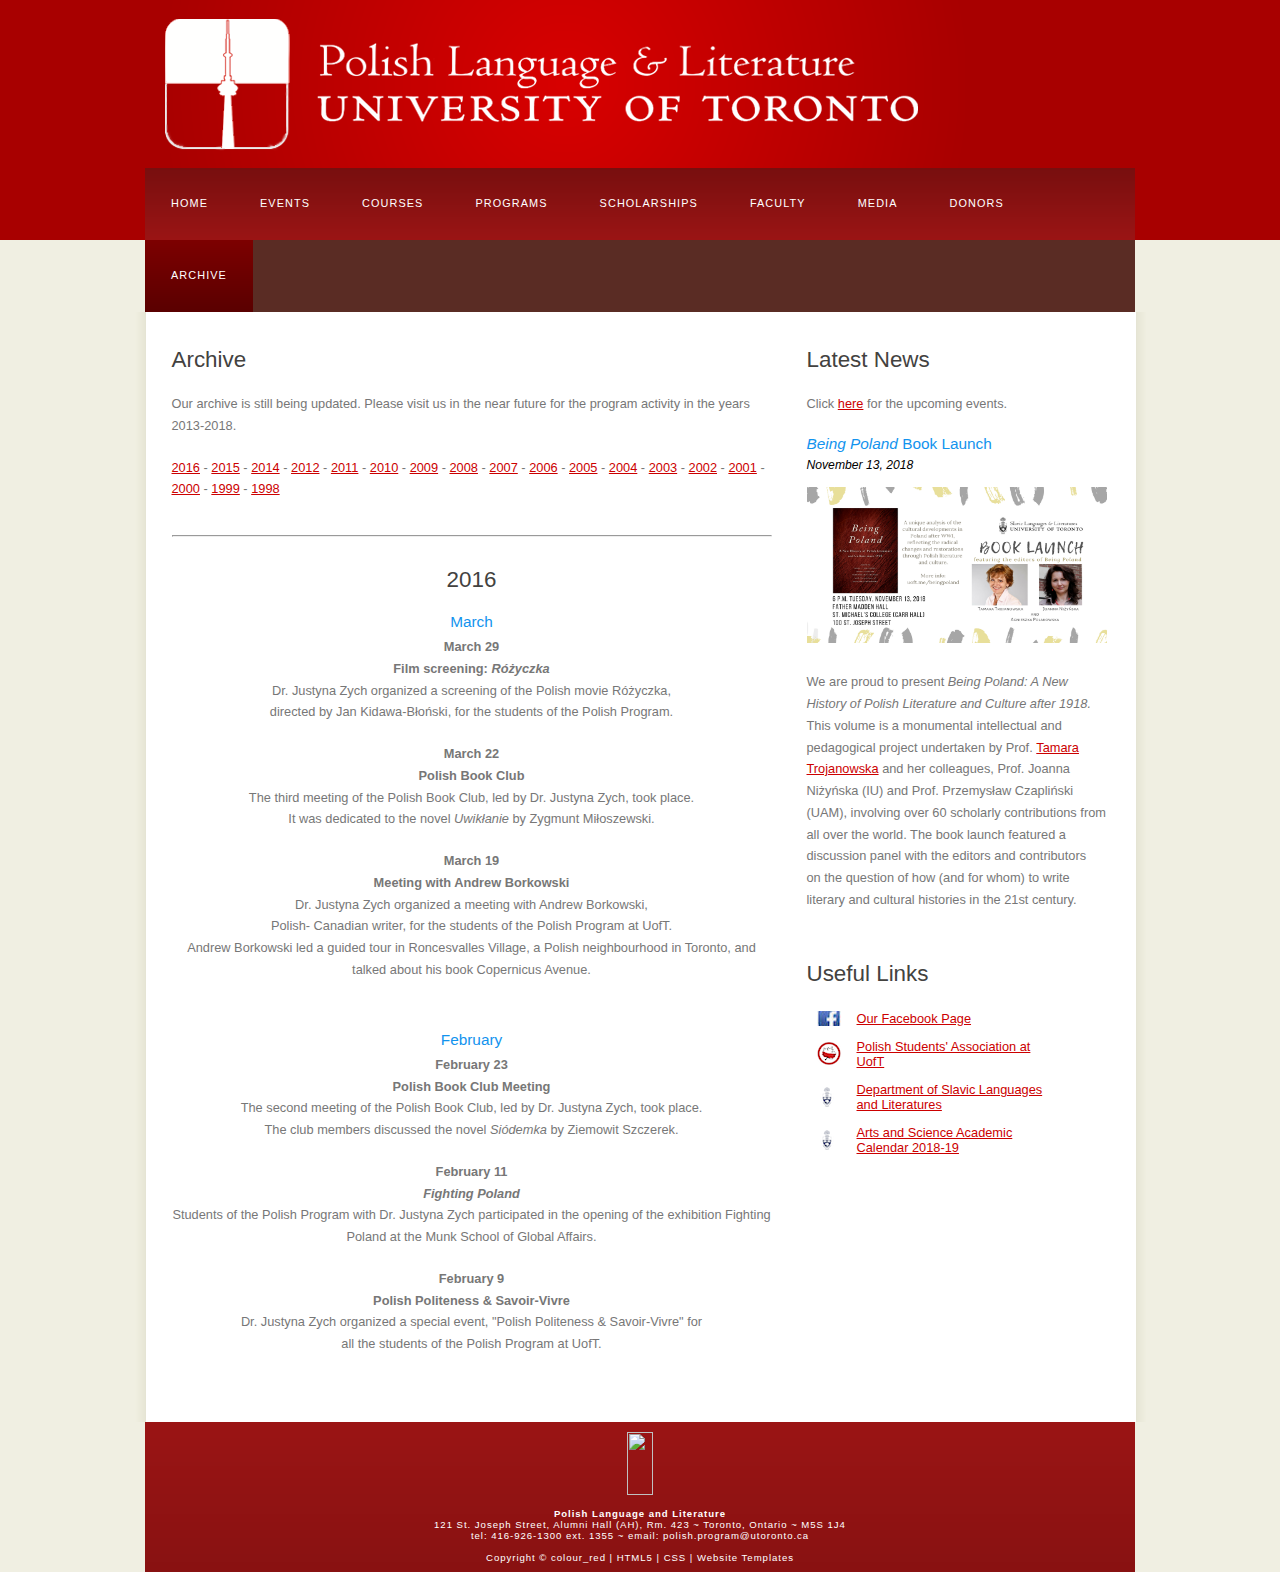
==== archive.html @ a6a7e1f4 "Initialize files from OneDrive" ====
<!DOCTYPE HTML>
<html>

<head>
  <title>Archive - Polish Language and Literature at the University of Toronto</title>
  <meta name="description" content="website description" />
  <meta name="keywords" content="website keywords, website keywords" />
  <meta http-equiv="content-type" content="text/html; charset=utf-8" />
  <link rel="stylesheet" type="text/css" href="style/style.css" title="style" />
  <link rel="shortcut icon" href="http://sites.utoronto.ca/slavic/images/logoPolonistykafavicon.ico" type="image/x-icon" />
</head>

<body>
  <div id="main">
    <div id="header">
      <div id="logo">
        
      </div>
      <div id="menubar">
        <ul id="menu">
          <!-- put class="selected" in the li tag for the selected page - to highlight which page you're on -->
          <li><a href="index.html">Home</a></li>
          <li><a href="events.html">Events</a></li>
          <li><a href="courses.html">Courses</a></li>
          <li><a href="programs.html">Programs</a></li>
          <li><a href="scholarships.html">Scholarships</a></li>
          <li><a href="faculty.html">Faculty</a></li>
          <li><a href="media.html">Media</a></li>
          <li><a href="donors.html">Donors</a></li>
          <li class="selected"><a href="archive.html">Archive</a></li>
        </ul>
      </div>
    </div>
    <div id="content_header"></div>
    <div id="site_content">
      
      
      
	<div class="sidebar">
        <!-- insert your sidebar items here -->
        <h3>Latest News</h3>
        <p>Click <a href="events.html">here</a> for the upcoming events. 
        <h4><em>Being Poland </em> Book Launch</h4>
        <h5>November 13, 2018</h5>
        <p><img src="Images/Archive/Fall 2018/BeingPolandPoster.png" width="300" height="156"><br /><br>
        We are proud to present <em>Being Poland: A New History of Polish Literature and Culture after 1918.</em> This volume is a monumental intellectual and pedagogical project undertaken by Prof. <a href="http://sites.utoronto.ca/slavic/people/faculty/Trojanowska.shtml" target="_blank" rel="noopener noreferrer" data-auth="NotApplicable" id="LPlnk813884">Tamara Trojanowska</a> and her colleagues, Prof. Joanna Niżyńska (IU) and Prof. Przemysław Czapliński (UAM), involving over 60 scholarly contributions from all over the world. The book launch featured a discussion panel with the editors and contributors  on the question of how (and for whom) to write literary and cultural histories in the 21st century. </p>
        <br>
        
        
        <h3>Useful Links</h3>
        <ul>
          <li><a href="https://www.facebook.com/groups/1523467424346411/" target="_blank" class="a">Our Facebook Page</a></li>
          <li><a href="http://psa.sa.utoronto.ca/" target="_blank" class="b">Polish Students' Association at UofT</a></li>
          <li><a href="http://sites.utoronto.ca/slavic/" target="_blank" class="c">Department of Slavic Languages and Literatures</a></li>
          <li><a href="https://fas.calendar.utoronto.ca/" target="_blank" class="d">Arts and Science Academic Calendar 2018-19</a></li>
        </ul>
        
  
      </div>
      
      
      
      
      <div id="content">
        <!-- insert the page content here -->
        <h1>Archive</h1>
        	<p>Our archive is still being updated. Please visit us in the near future for the program activity in the years 2013-2018. 
         	<p>
                <a href="#2016">2016</a> - <a href="#2015">2015</a> - <a href="#2011"></a><a href="#2014">2014</a> - <a href="#2011"></a><a href="#2011"></a><a href="#2011"></a><a href="#2012">2012</a> - 
                <a href="#2011">2011</a> - 
                <a href="#2010">2010</a> - 
                <a href="#2009">2009</a> - 
                <a href="#2008">2008</a> - 
                <a href="#2007">2007</a> - 
                <a href="#2006">2006</a> - 
                <a href="#2005">2005</a> - 
                <a href="#2004">2004</a> - 
                <a href="#2003">2003</a> - 
                <a href="#2002">2002</a> - 
                <a href="#2001">2001</a> - 
                <a href="#2000">2000</a> - 
                <a href="#1999">1999</a> - 
                <a href="#1998">1998</a>
            
            </p>
         	<br>
            <div style="overflow: auto;">
          <hr>
        </div>
            <br>
         
         <div style="overflow: auto; height: 850px;">
         
                       
         <a name="2016" id="2016"></a>
         <h3 align="center">2016</h3>
                    
         	<h4 align="center">March</h4>
         	<p align="center"><b>March 29<br>
  Film screening: <em>Różyczka</em></b><br>
  Dr. Justyna Zych organized a screening of the Polish movie Różyczka, <br>
  directed by Jan Kidawa-Błoński, for the students of the Polish Program. </p>
         	<p align="center"><b>March 22<br>
  Polish Book Club</b><br>
  The third meeting of the Polish Book Club, led by Dr. Justyna Zych, took place. <br>
  It was dedicated to the novel <em>Uwikłanie</em> by Zygmunt Miłoszewski.</p>
         	<p align="center"><b>March 19 <br>
  Meeting with Andrew Borkowski</b><br>
  Dr. Justyna Zych organized a meeting with Andrew Borkowski, <br>
  Polish- Canadian writer, for the students of the Polish Program at UofT. <br>
  Andrew Borkowski led a guided tour in Roncesvalles Village, a Polish neighbourhood in Toronto, and talked about his book Copernicus Avenue.</p>
         	<br>
            <br>
            <h4 align="center">February</h4>
         	<p align="center"><b>February 23<br>
  Polish Book Club Meeting</b><br>
  The second meeting of the Polish Book Club, led by Dr. Justyna Zych, took place.<br>
  The club members discussed the novel <em>Siódemka</em> by Ziemowit Szczerek.</p>
         	<p align="center"><b>February 11 <br>
                  <em>Fighting Poland </em></b><br>
  Students of the Polish Program with Dr. Justyna Zych participated in the opening of the exhibition Fighting Poland at the Munk School of Global Affairs.</p>
         	<p align="center"><b>February 9 <br>
  Polish Politeness &amp; Savoir-Vivre</b><br>
  Dr. Justyna Zych organized a special event, &quot;Polish Politeness &amp; Savoir-Vivre&quot; for<br>
  all the students of the Polish Program at UofT.</p>
         	<br>
            <br>
            <h4 align="center">January</h4>
            <p align="center"><b>January 26<br>
  Polish Book Club</b><br>
  The first meeting of the Polish Book Club, led by Dr. Justyna Zych, took place. The<br>
  participants shared their interpretations of the book <em>Włoskie</em> <em>szpilki</em> by Magdalena Tulli.                
           <p align="center"><b>January 19 <br>
  Polish Language Games</b><br>
  The Polish Program held the event: Polish Language Games, hosted by Dr. Justyna<br>
  Zych.
  <br>           
  <hr>
           <h3 align="center"> <a name="2015" id="2015"></a> <br>
           2015</h3>
           <h4 align="center">December</h4>
                <p align="center"><b>December 8<br>
  Wigilia <br>
                </b>The Polish Program held the event: Wigilia - Christmas Meeting for Students, led by Dr. Justyna Zych</p>
                <p align="center"><b>December 8 <br>
                    <em>Witkacy: Soul and Form</em><br>
</b>Prof. Tamara Trojanowska presented a 45- minute paper during a one-day<br>
colloquium, titled, “Witkacy: Soul and Form”, organized by the The Hejna Chair in Polish
Language and Literature at the University of Illinois at Chicago, upon the occasion of the 130th
anniversary of Stanisław Ignacy Witkiewicz’s birth.</p>
                <p align="center"><b>December 4 <br>
                </b>Prof<b>.</b> Edyta Bojanowska (Rutgers University) gave a talk entitled “Pineapples in<br>
Petersburg, Cabbage Soup on - the Equator: Imperialism, - Globalization, and Ivan Goncharov’s Travels in Asia.”</p>
                <br>
                <br>
                <h4 align="center">November</h4>
                <p align="center"><b>November 16</b> <br>
                    <b>Film Screening</b><br>
  The unique film<em> Powstanie Warszawskie</em> - (Warsaw Uprising), made entirely from<br>
  documentary materials of the original chronicles, was presented at the Slavic Department. The screening was followed by a Q&amp;A with the director Jan Komasa hosted by Dr. Justyna Zych.</p>
           <p align="center"><b>November 5 </b> <br>
                    <b>Polish Board Games</b><br>
  The Polish Program organized a special event of Polish board games for students<br>
  interested in Polish language and culture, hosted by Dr. Justyna Zych.</p>
           <br>
           <br>
           <h4 align="center">October</h4>
           <p align="center"><b>October 31 </b> <br>
                    <em><b>Chopin Without Piano</b></em><br>
  Prof. Tamara Trojanowska took part in the post-show panel discussion of Michał Zadara and 
  Barbara Wysocka’s performance, <em>Chopin Without Piano</em> (with Bassem Akiki conducting the 
  Chamber Orchestra of Philadelphia), in Philadelphia on October 31.           
           <p align="center"><b>October 24</b> <br>
             <b>International Festival of Authors</b><br>
Students of the Polish Program at UofT with Dr. Justyna Zych went to the International Festival of Authors in Harbourfront Centre to attend the interview with Witold Szabłowski, famous Polish journalist and writer who talked about his book <em>Zabójca z miasta moreli</em> (translated into English as <em>The Assassin from Apricot City</em>).           
           <br>
           <br>
           <h4 align="center">September
           </h4>
           <p align="center"><b>September 22<br>
  Polish Trivia Night </b><br>
  Dr. Justyna Zych organized a special event of Polish trivia for all the students<br>
  attending Polish language courses at UofT.</p>
                <br>
                <br>
                <h4 align="center">March</h4>
                <p align="center"><b>March 30</b><br>
  Dr. Justyna Zych gave a talk entitled &quot;Reception of Psychoanalysis in France and in Poland and the Influence of Freud's Theory on French and Polish Literary Criticism in the First Decades of the 20th Century&quot; at the Slavic Department.</p>
                <br>
                <br>
                <h4 align="center">February</h4>
                <p align="center"><b>February 24<br>
                      </b>The Polish Students Association in collaboration with the Polish Language and<br>
                      Literature Program at UofT organized a screening of the famous Polish comedy <em>Poszukiwany, poszukiwana</em>.</p>
                <p align="center"><b>February 12<br>
                    <em>Margarete</em> by Janek Turkowski</b><br>
Students of the Polish Program with Dr. Justyna Zych attended the play <em>Margarete </em> by Janek Turkowski at the Theatre Centre. It was presented by Polish Theatre Kana, which came to Toronto to participate in the Progress Festival.</p>
                <p align="center"><b>February 9</b><br>
Students of the Polish Program went with Dr. Justyna Zych to the Theatre Centre to participate in the opening of the exhibition dedicated to Witkacy’s work</p>
                <p align="center"><b>February 9</b><br>
                  Witkacy’s “Great
                  Nonsense” opened at the Theatre Centre. The opening of the exhibition was followed by Prof. Tamara Trojanowska’s lecture “Witkacy Performer”.</p>
                <br>
                <br>
                <h4 align="center">January</h4>
                <p align="center"><b>January 20 <br>
                      </b>The Polish Program organized a special event of Polish trivia for all the students attending Polish language courses at UofT.</p>
                <p align="center"><b>January 16<br>
                    <em>Villa Toronto</em></b><br>
Students of the Polish Program went with Dr. Justyna Zych to the Union Station to<br>
see the exhibition <em>Villa Toronto</em>, featuring works by Polish contemporary artists.</p>
                <p align="center"><b>January 9 <br>
                  </b> Students of the Polish Program went with Dr. Justyna Zych to the Munk School of<br>
  Global Affairs to participate in the opening of the exhibition From War to Victory, 1939-1989.<br>
           </p>
                <hr>
                <h3 align="center">                  <a name="2014" id="2014"></a><br>
                2014</h3>
                <h4 align="center">November</h4>
                <p align="center"><b>November 16<br>
  </b>Prof. Tamara Trojanowska hosted a panel of Polish-Canadian writers, including Andrew
  Borkowski, Jowita Bydlewska, Eva Stachniak and Ania Szado, at INSPIRE, the International Book Fair in Toronto.</p>
                <p align="center"><b>November 5 <br>
Ekran Film Festival</b><br>
Students of the Polish Program with Dr. Justyna Zych participated in the opening of the Ekran Polish Film Festival in the Revue Cinema in Roncesvalle</p>
                <br>
                <br>
                <h4 align="center">October</h4>
                <p align="center"><b>October 13<br>
  Polish Board Games </b> <br>
  Dr. Justyna Zych organized Polish board games night for all the students attending<br>
  Polish language courses at UofT</p>
                <p align="center"><b>October 6 <br> 
                  </b>
The Slavic Department presented a lecture by Professor Andrzej Nowak: &quot;Western 'Appeasement' and its Eastern European Victims: From World War One to World War Three.&quot;</p>
                <br>
                <br>
                <h4 align="center">September</h4>
                <p align="center"><b>September 23<br>
  Shakespeare in Polish Posters</b> <br>
  The Slavic Dept. presented a richly illustrated lecture by Dr. Zbigniew Latala<br>
  (Cracow University of Technology), entitled &quot;Shakespeare in Polish Posters.&quot;<br>
           </p>
                <hr>
                <h3 align="center"> <a name="2012" id="2012"></a><br>
                2012</h3>
                <h4 align="center">November</h4>

                    <p align="center"><b>November 20<br>AT THE CULTURAL CROSSROADS</b><br>
                      Award-winning novelist <b>Ewa Stachniak</b>,<br>
                      the author of <i>The Winter Palace</i><br>
                      <br>
                      in conversation with actress and visual artist from Los Angeles,<br>
                      <b>Beata Pozniak Daniels</b><br>
                      (the voice of the audio version of <i>The Winter Palace</i>)</p>
                    <p align="center">Charbonnel Lounge, Elmsley Hall<br>
                      81 St. Mary Street, Toronto</p>
                    <p align="center">Screen-play &amp; Directing: Miroslaw Polatynski<br>
                      Sound &amp; multimedia: Bogdan Paszkiewicz<br>
                      Interviewer: Louiza Szacon</p>
                      
                     <br> 
                      
            <h4 align="center">October</h4>
            
                    <p align="center"><b>October 24</b> <br>EKRAN Toronto Polish Film Festival<br>
                    &amp;The Consulate General of The Republic of Poland<br>
                    &amp;<br>
                      University of Toronto<br>
                      Department of Slavic Languages and Literatures<br>
                       <br>
                      Present:</p>

                    <p align="center">Prof. Marek Haltof<br><b>Polish Film and the Holocaust: Politics and Memory</b><br>
                      Lecture and Book Signing</p>
                    <p align="center">Wednesday, October 24th, 2012, 6-8 p.m.<br>
                      Elmsley Hall, Charbonnel Lounge, 81 St. Mary Str. , Toronto</p>
                    <p class="p">During World War II, Poland lost more than six million people, including three million Polish Jews who perished in the ghettos and extermination camps built by Nazi Germany on occupied Polish territories. This book is the first to address the representation of the Holocaust in Polish film, and does so through a detailed treatment of several films, which the author frames in relation to the political, ideological, and cultural contexts of the times in which they were created.</p>
                    <p class="p">Professor Marek Haltof joined the faculty of Northern Michigan University in 2001. Since completing his doctoral dissertation in 1995, he has published several books in English and Polish on the cultural histories of Central European and Australian film. His most recent book is Polish Film and the Holocaust: Politics and Memory (New York: Berghahn Books, 2012). Prof. Haltof specializes in Central European Cinema, Australian Cinema; Film and Propaganda; Authorship and Art Cinema (Krzysztof Kieslowski, Peter Weir, Roman Polanski).<br>
           </p>
                    <br><br>
            
            <h4 align="center">September</h4>
                    <p align="center"><b>September 18</b> <br>
                    <p align="center">The Department of Slavic Languages and Literatures/b><br>
                      at the University of Toronto<br>
                      Presents<br>
                    </p>
                    <p align="center"><b>"WRITING ON THE EDGE OF TWO CULTURES"</b><br>
                       <br>
                      September 18, 2-4pm<br>
                      Charbonnel Lounge, Elmsley Hall<br>
                      81 St. Mary Street<br>
                      <br>
                      Our guests:</p>
                    <p align="center"><b>ANDREW BORKOWSKI</b><br>
                    "An End to Silence: How a Lost Generation Can Recover Its Voice."</p>
                    <p class="p">Toronto-based writer, editor, journalist, musician. He has published articles in the Globe and Mail, the Canadian Forum, Quill &amp; Quire, TV Guide, and the Los Angeles Times, and contributed as an editor to titles published by John Wiley and Sons Canada, McGraw-Hill Ryerson, Pearson Canada and D&amp;M Publishers. His debut collection of short stories, <i>Copernicus Avenue</i> (2011) has won the 2012 Toronto Book Award.</p>
                    <p align="center"><b>ANTANAS SILEIKA</b><br>
                    "Nowhere Land"</p>
                    <p class="p">Novelist, critic, director of the Humber School for Writers in Toronto, author of numerous novels, including <i>Dinner at the End of the World</i> (1994), <i>Woman in Bronze</i> (a Globe Best Book of 2004), <i>Underground</i>  (named as one of the Globe and Mail’s 100 Best Books of 2011), and of a collection of linked short stories, <i>Buying On Time</i> (1997). The latter was nominated for the City of Toronto Book Award and the Stephen Leacock Award for Humor.</p>
                    <p align="center"><b>EVA STACHNIAK</b><br>
                    "Immigration and Identity: Becoming a Canadian Writer"</p>
                    <p class="p">Novelist, short stories writer, radio broadcaster, college English and Humanities lecturer. Her debut short story, "Marble Heroes" (1994) was followed by four novels: <i>Necessary Lies</i> (a winner of the Amazon.com/Books in Canada First Novel Award in 2000), <i>Garden of Venus</i> (translated into several languages), <i>Dysonans</i> (2009), and the bestselling <i>Winter Palace</i> (2012).</p>
                    <p align="center"><b>JOANNA TRZECIAK</b><br>
                    "Mystery That Grows: On Translating Tadeusz Rozewicz"</p>
                    <p class="p">Teaches in the Translation Studies and creative writing programs at Kent State University. She has translated Nabokov into Russian and Joseph Brodsky into English. Her book-length translations from the Polish include <i>Miracle Fair: Selected poems of Wisława Szymborska</i> (winner of THE 2001 Heldt Translation Prize) and <i>Sobbing Superpower: Selected Poems of Tadeusz Różewicz</i> (shortlisted for the 2012 Griffin Poetry Prize).  Her translations have appeared in The New Yorker, The New Republic, Atlantic Monthly, Harper's, Poetry, Paris Review, among others.</p>
                    
                    <br><br>
                    
                    
             <h4 align="center">March</h4>
                     <p align="center"><b>March 18</b><br>
                      The Polish Students&rsquo; Association at the University of Toronto celebrates its 60th birthday and presents:</p>
                      <p align="center"><b>Spring Soirée: A Concert for Polish Studies</b><br>a fundraising event for the Council for Support of Polish 	Studies at the University of Toronto<br><br>John Paul II Polish Cultural Centre<br>4300 Cawthra Road, Mississauga.
                      
                     <p align="center"><b>March 8</b><br>
                     <b>Starring Madame Modjeska. On Tour in Poland and America</b><br>
                     A public lecture by Professor Beth Holmgren<br>6pm, Carr Hall, Father Madden Hall<br>100 St. Joseph St.</p> <br>
                    
                     <p align="center"><b>March 3-4</b><br>
                      Polish Universities Fair at UofT (Hart House)</p><br>
                    
                    
                   <p align="center"><b>March 1</b> <br>
                      Film Screening #4: <b><br>Chłopaki nie płaczą (Boys Don't Cry)</b><br>Carr Hall 404, 7pm</p>
                      
              <br><br>
                      
                    
             <h4 align="center">February</h4>
                    <p align="center"><b>February 3-29</b><br>
                      Exhibition THE PHENOMENON OF SOLIDARITY<br> at<br>the Munk School of Global Affairs, UofT<br> 1 Devonshire Place, Toronto</p>
                      
                    <p align="center"><b>February 29</b><br>
                      Professor M. Tarnawsky's Cossack Film Series:<br> <em>Ogniem i mieczem</em> <em>(With Fire and Sword)</em><br>Brennan Hall, room 200 (Sam Sorbara Auditorium), 7pm</p>
                   
        
        			<br><hr><br>
        
        <a name="2011"></a>
        <h3 align="center">2011</h3>
             
              <h4 align="center">December</h4>
             		<p align="center"><b>December 6</b><br>Christmas Eve Party<br>Centre for International Experience Lobby, 6 p.m.</p>
               
               		<br><br>
               
              <h4 align="center">November</h4>
                    <p align="center"><b>November 29</b><br>
                    Andrzejki / St. Andrew's Eve Party<br>Slavic Department Lounge Room (Alumni Hall, 4th floor), 7 p.m.</p>
                      
                    <br><br> 
                      
                    <p align="center"><b>November 17</b><br>
                  	Film Screening #3:<br><b><i>Beats of Freedom</i></b><br>Carr Hall 403, 7 p.m.
                    </p>
                    
                    <br>
              
                    <p align="center"><b>November 3</b><br>Film Screening #2:<br><b><i>The Way Back</i></b><br>Carr Hall 403, 7 p.m.</p>
               
                    <br>
                    
              <h4 align="center">October</h4>
                    
                    <p align="center"><b>October 27</b><br>Film Screening #1:<br>
                    <b><i>Body</i></b><br>Carr Hall 403, 7 p.m.</p>  
                    
                    <br>
              
              <h4 align="center">September</h4>
                    <p align="center"><b>September 24<br>International Symposium<br>"CZESŁAW MIŁOSZ: MULTIPLE WORLDS, GAME OF FORMS"</b></p>
                    
                    <p align="center"><img src="Images/milosz_plakat.jpg"></p>
                    
                    <p><b>Program:</b></p>
                    <p class="p"> <b>9:00</b> Coffee <br>
                    <br>
                    <b>9:15</b> Opening remarks<br>
                    Tamara Trojanowska (University of Toronto), Stanisław Latek (Polish
                    Institute of Arts and Sciences, Canada)<br>
                    <br>
                    <b>9:30–10:15</b> <i>Miłosz, the Public Figure</i><br>
                    Ryszard Nycz (Jagiellonian University), "Czesław Miłosz:
                    Twentieth-century Poet in the Public Realm." <br>
                    <br>
                    <b>10:15–10:40</b> Coffee break and performance<br>
                    Artistic Conceptualization: Antje Budde (UC Drama and Centre for
                    Comparative Literature, UofT), Teresa Sorska-Rybarczyk (Eurodeco
                    Planning Consultants), Tamara Trojanowska (UC Drama and Slavic
                    Department)<br>
                    Director: Antje Budde<br>
                    Performers: Alex Baczynskyj, Alexandra Dąbrowski, Kevin Kashani, Polly
                    Phokeev<br>
                    Stage Manager: Una Ruud<br>
                    Technical Assistance: Doug Hamilton<br>
                    <br>
                    <b>10:40–12:40</b> <i>Miłosz, the Versatile Thinker</i><br>
                    Kris Van Heuckelom (Leuven Catholic University), "Czesław Miłosz:
                    Between Pastiche and Confession."<br>
                    Marek Zaleski (Institute of Literary Research, "Polish Institute of
                    Arts and Sciences), "Miłosz: See Under Love."<br>
                    Włodzimierz Krysiński (University of Montreal), "Czesław Miłosz and the
                    So-called Lyrical 'I' in Modern Poetry."<br>
                    <br>
                    <b>12:40–2:00</b> Lunch break<br>
                    <br>
                    <b>2:00–4:00</b> <i>Miłosz in Contexts</i><br>
                    Bożena Karwowska (University of British Columbia), "Reading Miłosz in
                    Exile."<br>
                    Małgorzata Smorąg-Goldberg (University of Paris IV-Sorbonne),
                    "In the Mirror of Zygmunt Hertz, or the Epistolary Alliance of Two
                    Dissidences. Czesław Miłosz and the 'Stance' of <i>Kultura</i>."<br>
                    Marie Bouvard (University of Bordeaux 3), "'And Greece/Who Remembers Here.'
                    America in the Poetry of Czesław Miłosz (1945-1950)".<br>
                    <br>
                    <b>4:00-6:00</b> Dinner break<br>
                    <br>
                    <b>6:00</b> Poetry Evening with Piotr Sommer<br>
                    </p>
                    <p align="center"><b>Organizers</b><br>
                    Department of Slavic Languages and Literatures at the University of
                    Toronto<br>
                    Polish Institute of Arts and Sciences, Canada<br>
                    Polish Academy of Arts and Sciences, Poland</p>
                    
                    <br><br>
                 
      
                 
            		<p align="center"><b>September 26<br>"Where American Poetry Ended Up and How Polish Poetry Started Again"</b><br>
                     A Public Lecture by Piotr Sommer, Polish Poet</p>
                    <p align="center"><img src="Images/PiotrSommerLecture.png" width="580" height="450"></p>
                    
                    <br>
                    
      			
            		<p align="center"><b>September 26<br>             
                     The Philosophy of the Human Person and Human Rights<br>in the Thought of Karol Wojtyła/ John Paul II</b></p>
                    
                    <p align="center">A public lecture by<br><b>Alfred Marek Wierzbicki</b><br>
                    Director of the John Paul II Institute at the Catholic University of Lublin, Poland</p>
                    <p align="center">
                    September 29, 2011 at 4 p.m., reception to follow<br>
                    Charbonnel Lounge<br>
                    81. St. Mary's Street
                    </p>
                   
                    <br><br>
                    
                    
       		<h4 align="center">March</h4>
                    <p align="center">Fundacja im. Adama Mickiewicza w Kanadzie<br>
                    (he Adam Mickiewicz Foundation in Canada)<br>
                    and<br>
                    Polish Language and Literature Program<br>
                    at the University of Toronto<br>
                    <br>
                    are sponsoring a lecture<br>
                    <br>
                    <b>Mieczysław B. Biskupski<br>
                    <i>Hollywood’s Portrayal of Poland</i></b></p>
                    <p align="center">Thursday, March 24, 2011, at 7 p.m.<br>
                    University of St. Michael’s College<br>
                    121 St. Joseph Street, Toronto<br>
                    Alumni Hall, Room 400</p>
                    <p align="justify"> Prof. Biskupski is holder of the Chair in Polish
                    and Polish American Studies at Central Connecticut State University and
                    author of the recently published book <i>Hollywood’s War with Poland,
                    1939–1945</i> </p>
                    
     				<br><hr><br>            
                    
     <a name="2010"></a>
     <h3 align="center">2010</h3>
              
              <h4 align="center">November</h4>
                    
                    <p align="center"><b>November 23<br>
                    An evening with Olga Tokarczuk</b></p>
                    
                    <p class="p">Olga Tokarczuk is one of the most popular and highly esteemed (by both
                    critics and the reading public) writers in contemporary Poland, a
                    winner of prestigious literary awards, including Polish Publishers’
                    Association and Koscielski Awards, and the 2008 ‘Nike’ for her novel
                    ‘Runners’.</p>
                    <p align="center"
                    Monday, November 23, 6 p.m. <br>
                    Charbonelle Lounge, 81 St. Mary St.
                    </p>
                    
                    <br>
                    
                    <p align="center"><b>November 22<br>Spotkanie z profesor Marią Kornatowską</b> (<i>Polska
                    Szkoła Filmowa</i>)<br>
                    Dyskusja o współczesnym polskim kinie.<br>
                    <br>
                    Monday, November 22, 6 p.m.<br>
                    Charbonelle Lounge, 81 St. Mary St.</p><br>
                    
               <h4 align="center">April</h4>
                    <p align="center">Polish Language and Literature Program's Open House
                    for the Polish High Schools</p>
                    
           			<br><hr><br>
                    
		<a name="2009"></a>
		<h3 align="center">2009</h3>
                    
               
              	<h4 align="center">November</h4>
                
                    <p align="center"><b>November<br>Czego nowoczesny poeta szuka w teatrze?
                    Bialoszewski i Herbert."</b><br>
                    Wykład Prof. Jacka Kopcińskiego<br>
                    (IBL PAN, Uniwersytet im. Kardynała Stefana Wyszyńskiego w Warszawie)</p>
                    <br>

                    <p align="center"><b>November 19-21</b>International Conference<br>
                    "After the wall was Over: Performing the New Europe"</b></p>

					<p class="p">Organized by Profs. Pia Kleber and Tamara Trojanowska and hosted by
                    University College Drama Program, the conference gathered international
                    scholars and artists from Canada, Germany, Italy, Poland, Scotland,
                    Sweden, and the United States. It celebrated the 20th anniversary of
                    the end of communist rule in Eastern Europe and critically assessed the
                    consequences of this monumental change through discussions about
                    theatre and performing arts. The conference was accompanied by an
                    exhibition, <i>The Decade of Solidarity</i>, organized by the
                    Consulate General of the Republic of Poland, and featured a photo
                    exhibit in the Consulate General of the Republic of Germany. The
                    organizers also presented a new documentary, <i>Up Against the Wall</i>,
                    by Eileen Thalenberg and hosted the director at the screening.</p> 

   
    				<br><hr><br>   
   
    	<a name="2008"></a>
        <h3 align="center" class="data">2008</h3>
    
         	<h4 align="center">October</h4>
                    <p align="center"><b>BATTLE FOR WARSAW</b><br>by<br><b>Wanda Koscia</b></p>
                    <p class="p">The Department of Slavic Languages and Literatures with the support of the Adam Mickiewicz Foundation invites you
                     to the screening of the BBC documentary <b>Battle for Warsaw</b> by Wanda Koscia.</p>
                    <p align="center">Monday, October 20, 6:30 pm<br>Emmanuel College (75 Queen's Park Crescent), room 00<br></p>
        
                    <br><hr><br>
    
    
    	<a name="2007"></a>
   		<h3 align="center">2007</h3>
		 
	         <h4 align="center">November</h4>
                    <p align="center"><b>November 1<br>THE WRITINGS OF JOSEPH CONRAD - THREE PERSPECTIVES</b></p>
    
                    <p><b>Program:</b></p>
                        
                    <p class="p">
                        
                        <b>9:30 - 10:20</b><br>
                        Martin Bock (University of Minnesota Duluth)<br>
                        "Toward a Nosology of Conrad's Fiction."
                        <br><br>
                        <b>10:20-10:35</b><br> coffee break
                        <br><br>
                        <b>10:35-11:25</b><br>
                        Wieslaw Krajka (University of Maria Sklodowska-Curie in Lublin, Poland)<br>
                        "Conrad's Polishness."
                        <br><br>
                        <b>11:25-12:15</b><br>
                        George Gasyna (University of Illinois at Urbana-Champaign)<br>
                        "Proxies of Nation: The Politics of Modernism in Joseph Conrad's
                        'Nostromo'."
           </p>
                        
                        <br>
                        
                        <p align="center">
                        <b>Sponsored by</b><br>Department of Slavic Languages and Literatures<br>Centre for Comparative Literature<br>
                        Centre for European, Russian and Eurasian Studies<br><br><b>Co-sponsored by</b><br>
                        Consulate General of the Republic of Poland in Toronto</p>
     
     
     				<br><hr><br>
                     
    	<a name="2006"></a>
        <h3 align="center" class="data">2006</h3>
              
              <h4 align="center">March</h4>
                     
                     <p align="center"><b>March 1</b><br>
                     Professor Marek Jan Chodakiewicz (The Institute of World Politics)<br><b>"Between Nazis and Soviets: 
                     A micro-study of war and revolution, 1939-1947.</b></p>
                     <p align="center">Co-sponsored by the Władysław and Nelli Turzański Foundation.</p>
                     
              <h4 align="center">February</h4>
                     <p align="center"><b>February 2-5<br>International Conference<br>
                      IN SEARCH OF (CREATIVE) DIVERSITY: <br>NEW PERSPECTIVES IN POLISH LITERARY AND CULTURAL STUDIES ABROAD</b></p>
                     <p align="center">St. Michael's College<br>
                    	Carr Hall Building<br>
                    	Father Madden Hall<br>
                    	100 St. Joseph St.<br>
                    </p>
                    
                    <p align="center">THURSDAY, FEBRUARY 2, 2006</p>
                    <p>
                    <b>MORNING SESSIONS:</b></p>
                    
                    <p class="p">
                    <b>8:30 - 9:00</b> OPENING REMARKS<br>
                    
                    Pekka Sinervo, Dean, Faculty of Arts and Science<br>
                    Christina Kramer, Chair of the Department of Slavic Languages and Literatures<br>
                    Tamara Trojanowska, Polish Language and Literature Program<br>
                    </p>
                    
                    <p class="p">
                    <b>9:00 - 9:30</b> INTRODUCTION TO THURSDAY'S PANELS<br>
                    Halina Stephan - Chair<br>
                    Michał Paweł Markowski (Jagiellonian University): “The Crisis in Polish Studies.”</p>
                    
                    <p class="p">
                    <b>9:30 - 11:30</b> PANEL I: Dead or Alive? - The Future of Polish Studies Abroad<br>
                    Grzegorz Jankowicz (Jagiellonian University): “Polish Studies: Between Scholarship and Worship.”<br>
                    Tamara Trojanowska (University of Toronto): “Where Do We Go From Here?”
                    </p>
                    
                    
                    <p class="p"><b>11:30 - 11:45</b> COFFEE BREAK</p>
                    
                    <p class="p">
                    <b>11:45 - 13:00:</b> PANEL II: Apples or Oranges? Polish Studies and Comparative Contexts<br>
                    Bill Johnston - Chair
                    <br>
                    Tomasz Bilczewski (Jagiellonian University; Indiana University): “The Scandals of Comparisons and the Fall of the 							Iron Curtain.”<br>
                    Justyna Beinek (Indiana University): “Comparative Polish-Russian Projects: What, Why, How?”<br>
                    Krystyna Illakowicz (New York University): “Against the Grain: Introducing Polish Topics to American Students.”
                    </p>
                    
                    <p class="p">
                    <b>13:00 - 14:30</b> LUNCH </p>

                    <p>
                    <b>AFTERNOON SESSIONS:</b></p>
                    
                    <p class="p">
                    <b>14:30 - 16:15</b> PANEL III: Polish-American Crossroads<br>
                    Michał Paweł Markowski - Chair
                    <br>
                    Andrzej Karcz (University of Kansas): “Polish Literary Theory Abroad.”<br>
                    Halina Stephan (Ohio State University): “Polish Writers and the US National Security in the Early Fifties.”<br>
                    Mira Rosenthal (Indiana University): “The New York School and Contemporary Polish Poetry.”<br>
                    Hanna Gosk (University of Warsaw): “Hidden in Translation: Representation of America in Polish Prose from the Late 1980s and Early 1990s."</p>
                    <br>
                    <p align="center">FRIDAY, FEBRUARY 3, 2006</p>
                    
                    <p>
                    <b>MORNING SESSIONS:</b></p>
                    
                    <p class="p">
                    <b>8:30 - 9:00:</b> INTRODUCTION TO FRIDAY'S PANELS:<br>
                    Tamara Trojanowska - Chair
                    <br>
                    Władysław Miodunka (Jagiellonian University): "European Standards in the Certification of the Polish Language and Their Impact on Teaching Polish as a Second Language.”<br></p>
                    
                    <p class="p">
                    PANEL IV: Texts in Contexts<br><br>
                    <b>9:00 - 10:15:</b> PART I<br>
                    Catherine O'Neil (University of Denver): “Layered Rome and Unchartered Petersburg: The Imperial City in Romantic Thought.”<br>
                    Marci Shore (Indiana University): “'Nagość wprawiona w trzepot i kołys': The Polish Avant-Garde and East European Modernity.”<br>
                    Lynn Lubamersky (Boise State University): “The Life of Regina Salomea Pilsztynowa: A Feminist Analysis.”<br>
                    </p>
                    
                    <p class="p">
                    <b>10:15 - 10:30:</b> COFFEE BREAK
                    </p>
                    <p class="p">
                    <b>10:30 - 11:45:</b> PART II<br><br>
                    Grzegorz Jankowicz - Chair
                    Benjamin Paloff (Harvard University): “Denatured Spirits: Shame and Being in Gombrowicz's Ferdydurke and Richard Weiner's Hra doopravdy.”<br>
                    George Gasyna (University of Toronto): “The Nation as Pathology: Representations of Community in Joyce, Nabokov and Gombrowicz.”<br>
                    Joanna Niżyńska (Harvard University) and Kristin Kopp (University of Missouri): “Wounds of Gdańsk, Wounds of Danzig: Comparative Approaches to Traumatic Representations.”<br></p>
                    
                    <p class="p">
                    <b>11:45 - 13:00: </b>> LUNCH</p>
                    
                    <p>
                    <b>AFTERNOON SESSIONS:</b></p>
                    
                    <p class="p">
                    <b>13:00 - 14:45:</b> PANEL V: Entering Polish Culture: Language Methodology and Internet Resources.<br>
                    Artur Płaczkiewicz - Chair
                    <br>
                    Agnieszka Karolczuk (Catholic University in Lublin): “Literature as an Instrument and as a Phenomenon in Language Teaching.”<br>
                    Dorota Holowiak (London University): “Mind the Gap! Culture Shock in the Foreign Classroom.”<br>
                    Anna Seretny (Jagiellonian University): “Between Perception and Reception: Literature in the Glottodidactic Perspective.”</p>
                    
                    <p class="p">
                    <b>14:45 - 15:00:</b> COFFEE BREAK
                    </p>
                    
                    <p class="p">
                    <b>15:00 - 16:15:</b> PANEL VI: Lost in Translation?<br>
                    Agnieszka Polakowska – Chair
                    <br>Magdalena Miecznicka (IBL, Warszawa): “Poetics in Translation: Gombrowicz's Ferdydurke in Spanish, French, and English.”<br>
                    Urszula Paleczek (University of British Columbia): "Play with Gendered Language: The Perils of Intercultural Mistranslation.”<br>
                    Michael Mikoś (University of Wisconsin-Milwaukee): “From a Canon to an Anthology: Polish Literature from 1945 to 2000.”</p>
                    
                    <p class="p">
                    <b>16:15 - 16:30:</b> COFFEE BREAK</p>
                    
                    <p class="p">
                    <b>16:30 - 18:00:</b> ROUNDTABLE I: Issues in Translation.<br>
                    Justyna Beinek - Chair<br><br>
                    Bill Johnston (Indiana University)<br>
                    Michael Mikoś (University of Wisconsin-Milwaukee)<br>
                    Mira Rosenthal (Indiana University)</p>
                    
                    <p align="center">SATURDAY, FEBRUARY 4, 2006</p>
                    
                    <p>
                    <b>MORNING SESSIONS:</b></p>
                    
                    <p class="p">
                    <b>8:00 - 9:45:</b> PANEL VII: Challenging the Canon.<br>
                    Halina Stephan - Chair<br>
                    Jerzy Jarzębski (Jagiellonian University): “Conflicts Over the Canon.”<br>
                    Ryszard Zajączkowski (Catholic University in Lublin): “The Famous Stranger: Hidden Meaning and Contexts of Roman Brandstaetter's Writings.”<br>
                    Przemysław Czapliński (A. Mickiewicz University in Poznań): "From Commonality to Diversity: the Experience of Solidarity in Polish Prose 1989-2005."<br>
                    Bill Martin (University of Chicago): “Polish Film Comedy as Vernacular Canon."</p>
                    
                    <p class="p">
                    <b>9:45 - 10:00:</b> COFFEE BREAK</p>
                    
                    <p class="p">
                    <b>10:00 - 11:45:</b> PANEL VIII: Texts and Theories.<br>
                    Olga Ponichtera - Chair<br>
                    
                    Ewa Wampuszyc (University of Florida): “The Economy of Omission: Money and Text in 19th Century Poland.”<br>
                    Bożena Shallcross (University of Chicago): “A Poet's Demise as a Holocaust Text.”<br>
                    Dariusz Skórczewski (Catholic University in Lublin): “Modern Polish Literature through a Postcolonial Lens: The Case of Pawel Huelle's Recent Novel.”<br>
                    Artur Płaczkiewicz (University of Toronto): “Consequences of Life-Writing Philosophy: The Case of Miron Bialoszewski.”</p>
                    
                    <p class="p">
                    <b>11:45 - 13:00:</b> LUNCH<br></p>
                    
                    <p>
                    <b>AFTERNOON SESSIONS:</b></p>
                    
                    <p class="p">
                    <b>13:00 - 14:45:</b> PANEL IX: Encasing the Personal.<br>
                    Bill Johnston - Chair<br>
                    Katarzyna Kaczor-Scheitler (Lódz University): “The Language of Faith and Despair: The Religious Contexts in Druga przestrzeń by Czesław Miłosz.”<br>
                    Olga Ponichtera (University of Toronto): “Writer Emeritus Remembers: Z Auszwicu do Belsen by Marian Pankowski.”<br>
                    Bożena Karwowska (University of British Columbia): “The Body in the Concentration Camp: The Experience of Stanisław Grzesiuk.”<br>
                    Artur Grabowski (Jagiellonian University; University of Illinois): "Polishness as an Existential Situation: The Case of Mrożek."</p>
                    
                    <p class="p">
                    <b>14:45 - 15:00:</b> COFFEE BREAK</p>
                    
                    <p class="p">
                    <b>15:00 - 17:00</b> PANEL X: Tasting the Visual.<br>
                    Michał Paweł Markowski - Chair<br>
                    Kris van Heuckelom (Catholic University of Leuven; University of Chicago): “Iconoclasm and Idolatry: Modes of Visualization in Polish Modernism.”<br>
                    Agnieszka Polakowska (University of Toronto): “Food for Thought, or Why Reading Bruno Schulz is Bad for Your Diet.”<br>
                    Christopher Caes (University of Florida): “Dreaming Beasts: Horror, History, and Emigration in the Cinema of Walerian Borowczyk, Roman Polanski, and Andrzej Żuławski.”<br>
                    Milija Gluhovic (University of Toronto; University of Warwick), "Insides, Outsides: Trauma, Affect, Art."</p>
                    
                    <p align="center">SUNDAY, FEBRUARY 5, 2006</p>
                    
                    <p class="p">
                    <b>9:00 - 9:30</b> INTRODUCTION TO ROUNDTABLE II: Synergies: Now and Tomorrow.<br>
                    Andrzej Rabczenko (Polish Embassy in Washington): “What Is Polish Culture?”</p>
                    
                    <p class="p">
                    <b>9:30 - 10:30</b> ROUNDTABLE PART I: Synergies: Now and Tomorrow.</p>
                    
                    <p class="p">
                    <b>10:30 - 10:45</b> COFFEE BREAK</p>
                    
                    <p class="p">
                    <b>10:45 - 12:00</b> PART II: Synergies: Now and Tomorrow.<br>
                    Representative from Polish Embassy in Ottawa; Consul Andrzej Krężel, Polish Consulate in Toronto; Andrzej Dakowski, 
                    Representative from the Fulbright Program in Warsaw; Justyna Beinek (Indiana University), Bill Johnston (Indiana University), 
                    Władysław Miodunka (Jagiellonian University), Michał Paweł Markowski (Jagiellonian University), Halina Stephan (Ohio State University), 
                    Tamara Trojanowska (University of Toronto).</p>
                    
                    <p class="p">
                    <b>12:00 - 12:15</b> CLOSING REMARKS:<br>
                    Tamara Trojanowska (University of Toronto)</p>
                    
                    <p align="center"><b>Sponsored by</b></p>
                    <p class="p">Artus Polish Bookstore, Toronto; Daria Beer, www.daria.ca, Toronto; Centre for European, Russian, and Eurasian
                    Studies at the University of Toronto; Center for Slavic and East European Studies at Ohio State University; Council of Canadian Polish
                     Congress for the Support of Polish Studies at the University of Toronto; Department of Slavic Languages and Literatures at the
                      University of Toronto; Faculty of Arts and Science at the University of Toronto; Katedra Międzynarodowych Studiów Polonistycznych,
                      Uniwersytet Jagielloński; Jerzy Kołacz, Toronto; Master Printing, Toronto; The Mickiewicz Foundation, Toronto; Office of International
                      Programs, Indiana University; Pegaz For You, Mississauga; Polish Institute of Arts and Sciences in Canada; Polish Studies Center,
                      Indiana University; punkt.ca, Toronto; Queen Syrena Travel Inc., Mississauga; Reymont Foundation, Toronto; Russian and East European
                      Institute, Indiana University; School of Graduate Studies at the University of Toronto; Wydział Polonistyki Uniwersytetu
                      Jagiellońskiego.</p>
        
        			<br><hr><br>
        
        <a name="2005"></a>
        <h3 align="center" class="data">2005</h3>
                  <h4 align="center">April</h4>
        			<p align="center">The second annual symposium:<br>
            		<b>THE ROUGH AND THE POLISHED, PART II: A SYMPOSIUM ON POLISH CULTURE AND SOCIETY</b><br>
            		organized by the faculty, visiting scholars, and graduate students of the Polish Language and Literature 		Program.<br>
		   <p align="center">All Events take place at St. Michael’s College<br>
            			Carr Hall, 100 St. Joseph Street, room 103<br>
			            APRIL 15-18, 2005</p>
       
       				<br><hr><br>
       
      	<a name="2004"></a>
        <h3 align="center">2004</h3>
			
            
       		<h4 align="center">October</h4>
            		<p align="center">Joanna Wiszniewicz<br>
                    <b>"Writing as an Encounter: the Benefits of Interviewing"</b><br>
                     Promotion of her book, <b><i>And Yet I Still Have Dreams. A Story of a Certain Loneliness</i></b>,
                     recently translated into English by Regina Grol and published by Northwestern University Press.</p><br>
                     
           	<h4 align="center">September</h4>
            		<p align="center">Adam Czerniawski<br>
                    <b>"The Art of Translation. Promotion of the newly published translations of C.K. Norwid’s poetry."</b></p><br>
                    
                    
            <h4 align="center">April</h4>
             
                    <p align="center"><b>April 14<br>THE ROUGH AND THE POLISHED:<br> A Symposium on Polish Culture and Society</b></p>
                    <p align="center">All sessions take place at 107 Alumni Hall, 121 St. Joseph Street.</p>
                    
                    <p class="p">
                    <b>10:00-11:20</b> 
                    POETRY: From “Trampled Angels” to “Vertical Ducks”<br>
                    Agnieszka Polakowska, “Between Individual Salvation and Collective Responsibility: 
                    Searching for the Vanished Angel in the Poetry of Krzysztof Kamil Baczyński.”<br>
                    Artur Płaczkiewicz, “Miron Białoszewski: Truth, Participation, and Vertical Ducks.”<br>
                    Olga Ponichtera, “The “I” in a Tight Line: The Grey Zone of Tadeusz Rózewicz’s Authorial Voice.”</p>
                    
                    <p class="p">
                    <b>11:30-12:50</b>
                    PERFORMANCE: Performing the Body, Silence, and Memory<br>
                    
                    Justyna Beinek, “On Machines, Meat, and Misogyny: The Female Body in the Avant-Garde Poetry of the 1920s.”<br>
                    Tamara Trojanowska, “Performing Otherness and Silence: Witold Gombrowicz’s Ivona, Princess of Burgundia.”<br>
                    Milija Gluhovic, “Tadeusz Kantor and Memory”</p>
                    
                    <p class="p">
                    <b>12:50-1:40</b> Lunch break</p>
                    
                    <p class="p">
                    <b>1:40-3:00</b>
                    FILM: Cult Films, Cult Filmmakers<br>
                    Fabian Grieco, “Marek Piwowski’s The Cruise: Rational Ideology Beyond Reason.”<br>
                    Thomas Jankowski, “Ad memoriam: The Supremacy of Krzysztof Kieślowski’s Methodology in Post-1989 Polish Cinema.”<br>
                    Patrick Sullivan, “What Makes Kieślowski’s Three Colors Polish?”</p>
                    
                    <p class="p">
                    <b>3:10-4:30</b>
                    HISTORY: Nation, Community, Language<br>
                    Michał Kasprzak, “Joseph Piłsudski: A Socialist Romantic or a Romantic Socialist?”<br>
                    Serhij Bilenky, “Debates on Romanticism in Contemporary Polish Discourses.”<br>
                    Gabriela Pawlus Kasprzak, “Reviving the Nation: Polish Cultural and Historical Reawakening under the Great Novena.”</p>
                    
                    <p class="p">
                    <b>4:30-4:40</b> Coffee break</p>

					<p class="p">
                    <b>4:40-6:00</b><br>
                    Robin Ostov, “Remusealizing Jewish History in Warsaw: The Privatization and Externalization of Nation Building.”<br>
                    Jolanta Tambor, “Język a tożsamość etniczna (na przykładzie Górnego Śląska).”</p><br>
                    
                    <p align="center">Organized by the graduate students, visiting scholars, and faculty of the Polish Language and Literature Program (Justyna Beinek, Artur Placzkiewicz, Agnieszka Polakowska, Olga Ponichtera, Jolanta Tambor, and Tamara Trojanowska), coordinated by Dr. Justyna Beinek.</p>
                    
                    <br><br>
                    
                    <p align="center"><b>"Nowe metody interpretacji syntez historyczno-literackich."</b><br>
                    Seminarium doktoranckie oraz wykład publiczny dr Katarzyny Kasztennej</b></p><br>
     
                     
            <h4 align="center">March</h4>
                    <p align="center"><b>Meeting with Lynne Olson and Stanley Cloud</b>,<br>
                    the authors of <b><i>A Question of Honor</i></b>, a book about the Kościuszko Squadron.</p>
                    <p align="center">Co-sponsored by<br>Mickiewicz Foundation<br>and<br>
                    Council for the Support of Polish Studies at UofT</p>
                    <p align="center">Followed by students’ brunch meeting with Lynne Olson and Stanley Cloud.</p><br>
                     
                     
            <h4 align="center">February</h4>
                    <p align="center">Professor Romuald Cudak (Silesian University)<br>
                    <b>"Tekst poetycki jako replika. Na przykładzie wierszy Barańczaka i Wojaczka"</b><br>Organized by<br>
                    Dr. Jolanta Tambor, a lecturer in the Polish Language and Literature program in 2003-2004.</p><br>
                    
                    <p align="center">Professor Romuald Cudak<br>
                    <b>"'Na Nic me słowa, niech niczemu służą'.<br>
                    O pewnych tendencjach w polskiej poezji współczesnej"</b>
                    <br>Organized by<br>Dr. Jolanta Tambor, a lecturer in the Polish Language and Literature program in 2003-2004.</p><br>
        
       
			      <br><hr><br>    
            
      <a name="2003"></a>
      <h3 align="center" class="data">2003</h3>
            
            <h4 align="center">December</h4>
                    <p align="center">Professor Anna Frajlich (Columbia University)<br><b>"Adam Mickiewicz – A Romantic Portrait of a Poet."</b></p>
                    <p align="center">Co-sponsored by the W.N. Turzański Foundation.</p><br>
                    
                   
                    
                    <p align="center">Professor Marian Kisiel (Silesian University, Katowice)<br><b>"Polska poezja młodego pokolenia."</b></p>
                    <p align="center">Organized by<br>
                    	Dr. Jolanta Tambor, a lecturer in the Polish Language and Literature program in 2003-2004.</p>

                    <p align="center">Professor Marian Kisiel<br><b>Polish Avant-garde</b>(doctoral seminar).</p><br>
                    
         	<h4 align="center">November</h4>
            		<p align="center">Professor Adam Busza (University of British Columbia)<br>
                    <b>"Dostoyevsky’s 'Crime and Punishment' and Conrad’s 'Lord Jim' – contrastive axiologies."</b></p>
            		<p align="center">Co-sponsored by<br>the English Department<br>the Center for Comparative Literature.</p><br>        
                    
            <h4 align="center">October</h4>
                    <p align="center">Professor Norman Davies, (Oxford University)<br><b><i>Rising ’44</i></b><br>
                    Promotion of his book under the same title.</p>
                    <p align="center">Co-sponsored by<br>
                    the Department of Slavic Languages and Literatures<br>
                    Center for Russian and East European Studies<br>School of Graduate Studies.</p><br>
     
            <h4 align="center">March</h4>
            		<p align="center">Bohdan Zadura<br><b>"Polish Poetry in Post-communist Era."</b><br>
                    Public Promotion of AKCENT, a literary quarterly in Poland<br>
                    W centrum literatury, na pograniczu kultur (Waldemar Michalski, Bogusław Wróblewski, Bohdan Zadura).</p>
                    <p align="center">Co-sponsored by the Polish Publishing Fund,Toronto.</p><br>
            
      
     				<br><hr><br> 
      
    	<a name="2002"></a>
        <h3 align="center" class="data">2002</h3>

            	<h4 align="center">October</h4>
                    <p align="center">Professor Wojciech Tomasik (Wyższa Szkoła in Bydgoszcz)<br><b>"Post-communist iconoclasm"</b></p>
                
                    <p align="center">Professor Wojciech Tomasik<br><b>"Leopold Tyrmand"</b><br>a lecture</p>
                    <p align="center">Both events co-sponsored by<br>Council for the Support of Polish Studies at the University of Toronto.</p><br>
                    
           		<h4 align="center">September</h4>
                    <p align="center">Professor Jan Miodek (University of Wrocław)<br><b>"Ojczyzna-Polszczyzna"</b></p>
                    <p align="center">Co-sponsored by<br>Polish-Canadian Congress<br>Bookstore "Husarz"<br>
                    Council for the Support of Polish Studies at the University of Toronto.</p><br>
             
            	<h4 align="center">April</h4>
                    <p align="center">Professor Michał Paweł Markowski (Jagiellonian University, Kraków)<br><b>"Przyboś and Metaphysical Poetry."</b><br>
                    Co-sponsored by the Council for the Support of Polish Studies at the University of Toronto.</p><br>
                    
                    <p align="center">Professor Michał Paweł Markowski<br><b>"Reading as Conversion."</b><br>
                    Co-sponsored by the Center for Comparative Literature at UofT.</p><br>
                    
                    <p align="center">Professor Krzysztof Koehler<br><b>"Polish literature of the 1990s."</b><br>
                    Co-sponsored by the Council for the Support of Polish Studies at the University of Toronto.</p><br>
                    
                    <p align="center">Professor Krzysztof Koehler<br>A reading of his poetry and screening of his film on Mikołaj Sęp-Szarzyński.</p>
                    <p align="center">Co-sponsored by the Council for the Support of Polish Studies at the University of Toronto.</p><br>
                    
                    <p align="center">Professor Andrzej Kulakowski (Radium Institute, Warsaw)<br>
                    <b>"The Seventieth Anniversary of the Radium Institute in Warsaw."</b></p>
                    <p align="center">Co-sponsored by the Society in Tribute to Maria Curie-Sklodowska.</p><br>
                    
         		<h4 align="center">January</h4>
                        <p align="center"><b>Screening of the film<br><i>The Forgotten Odyssey</i></b></p>
                        
                        <p align="center">
                        Meeting with the film’s director and producer, <b>Jagna Wright</b> and <b>Aneta Naszyńska</b>.</p>
                        
                        <p align="center">Co-sponsored by the Council for the Support of Polish Studies at the University of Toronto.</p><br>
       
       					<br><hr><br> 
       
 		<a name="2001"></a>
       	<h3 align="center">2001</h3>   
            
             	<h4 align="center">December</h4>
                    <p align="center">Professor Wojciech Ligęza (Jagiellonian University, Kraków)<br>A lecture on Polish poetry</p>
                    <p align="center">Co-sponsored by the Turzanski Foundation</p><br>
       
       				<br><hr><br>                 
                        
       	<a name="2000"></a>
       	<h3 align="center" class="data">2000</h3>
 
            <h4 align="center">December</h4>
                    <p align="center">Adam Czerniawski<br><b>Perils of Self-translation</b> (doctoral seminar)<br>
                    Adam Czerniawski, poetry reading</p><br>
                    
            <h4 align="center">November</h4>
                    <p align="center">Professor Adam Walaszek (Jagiellonian University, Kraków)<br>
                    <b>"Polish and Italian Diasporas Worldwide"</b></p>
                    
                    <p align="center">Co-sponsored by the Reynert Chair of Polish History, UofT</p><br>
                    
                    <p align="center">Professor Barbara Koc (Warsaw University)<br>
                    <b>"Reymont: A New Perspective"</b></p>
                    <p align="center">Co-sponsored by the Reymont Foundation</p><br>
                            
       
       				<br><hr><br>
                            
       	<a name="1999"></a>
       	<h3 align="center" class="data">1999</h3>
           
            <h4 align="center">December</h4>
                    <p align="center">Professor Alina Witkowska (Instytut Badań Literackich Polskiej Akademii Nauk)<br>
                    <b>"Exilic Community of Men"</b></p>
                    <p align="center">
                    Irena Tomaszewska (journalist)<br><b><i>I’m First a Human Being</i></b>: a promotion of her book</p>
                    <p align="center">Both events co-sponsored by the W.N.Turzański Foundation</p><br>
                    
                    <h4 align="center">March</h4>                     
                    <p align="center">Professor Bogdan Czaykowski (University of British Columbia)<br>
                    <b>"Witold Gombrowicz and Czesław Miłosz: the Two Polarities of 20th century Polish Literature?</b></p>
                    <p align="center">Co-sponsored by the Adam Mickiewicz Foundation</p>
                    <p align="center">Professor Bogdan Czaykowski<br><b>"An Exilic Poet"</b><br>poetry reading</p><br>
       
       				<br><hr><br>                     
     
       	<a name="1998"></a>
       	<h3 align="center" class="data">1998</h3>
            <h4 align="center">November</h4>
                    <p align="center">Professor Michael Mikoś (University of Wisconsin)<br><b>Polish Romantic Literature</b></p>
                    <p align="center">Co-sponsored by the W.N.Turzański Foundation</p><br>
                
        
        			<br><hr><br> 
        </div>
        
      </div>
    </div>
    <div id="content_footer"></div>
    <div id="footer">
      <img src="../UofTlogoPolish.png" width="26" height="63"><br><br>
      <b>Polish Language and Literature</b><br>
      121 St. Joseph Street, Alumni Hall (AH), Rm. 423 ~ Toronto, Ontario ~ M5S 1J4<br>
      tel: 416-926-1300 ext. 1355 ~ email: polish.program@utoronto.ca<br><br>

      Copyright &copy; colour_red | <a href="http://validator.w3.org/check?uri=referer">HTML5</a> | <a href="http://jigsaw.w3.org/css-validator/check/referer">CSS</a> | <a href="http://www.html5webtemplates.co.uk">Website Templates</a>
    </div>
  </div>
</body>
</html>
---- style/style.css ----
html
{ height: 100%;}

*
{ margin: 0;
  padding: 0;}

body
{ font: normal .80em 'trebuchet ms', arial, sans-serif;
  background: #F0EFE2;
  color: #777;}

p
{ padding: 0 0 20px 0;
  line-height: 1.7em;}

img
{ border: 0;}

h1, h2, h3, h4, h5, h6 
{ font: normal 175% 'century gothic', arial, sans-serif;
  color: #43423F;
  margin: 0 0 15px 0;
  padding: 15px 0 5px 0;}

h2
{ font: normal 175% 'century gothic', arial, sans-serif;
  color: #1293EE;}

h4, h5, h6
{ margin: 0;
  padding: 0 0 5px 0;
  font: normal 120% arial, sans-serif;
  color: #1293EE;}

h5, h6
{ font: italic 95% arial, sans-serif;
  padding: 0 0 15px 0;
  color: #000;}

h6
{ color: #362C20;}

strong
{ font-weight:bold;
font-size:14px;}

a, a:hover
{ outline: none;
  text-decoration: underline;
  color: #CC0000;}

a:hover
{ text-decoration: none;}

.left
{ float: left;
  width: auto;
  margin-right: 10px;}

.right
{ float: right; 
  width: auto;
  margin-left: 10px;}

.center
{ display: block;
  text-align: center;
  margin: 20px auto;}

blockquote
{ margin: 20px 0; 
  padding: 10px 20px 0 20px;
  border: 1px solid #E5E5DB;
  background: #FFF;}

ul
{ margin: 2px 0 22px 17px;}

ul li
{ list-style-type: circle;
  margin: 0 0 6px 10px; 
  padding: 0 0 4px 5px;}


ol
{ margin: 8px 0 22px 20px;}

ol li
{ margin: 0 0 11px 0;}

#main, #logo, #menubar, #site_content, #footer
{ margin-left: auto; 
  margin-right: auto;}

#header
{ background: #A80000;
  height: 240px;}

#logo
{ width: 950px;
  position: relative;
  height: 168px;
  background: #A80000 url("logo.png") no-repeat;
  background-position:left;}

#logo #logo_text 
{
	position: absolute;
	top: 39px;
	left: 150px;
}

#logo h1, #logo h2
{ font: normal 300% 'century gothic', arial, sans-serif;
  border-bottom: 0;
  text-transform: none;
  margin: 0;}

#logo_text h1, #logo_text h1 a, #logo_text h1 a:hover 
{ padding: 22px 0 0 0;
  color: #FFF;
  letter-spacing: 0.1em;
  text-decoration: none;}

#logo_text h1 a .logo_colour
{ color: #FAF700;}

#logo_text h2
{ font-size: 100%;
  padding: 4px 0 0 0;
  color: #DDD;}

#menubar
{ width: 990px;
  height: 302px;
  padding: 0;
  background: #5A2C24 url("menu.png") repeat-x;} 

ul#menu, ul#menu li
{ float: left;
  margin: 0; 
  padding: 0;}

ul#menu li
{ list-style: none;}

ul#menu li a
{ letter-spacing: 0.1em;
  font: normal 85% 'lucida sans unicode', arial, sans-serif;
  display: block; 
  float: left; 
  height: 37px;
  padding: 29px 26px 6px 26px;
  text-align: center;
  color: #FFF;
  text-transform: uppercase;
  text-decoration: none;
  background: transparent;} 

ul#menu li a:hover, ul#menu li.selected a, ul#menu li.selected a:hover
{ color: #FFF;
  background: #451C1B url("menu_select.png") repeat-x;}

#site_content
{ width: 950px;
  overflow: hidden;
  margin: 0 auto 0 auto;
  padding: 20px 24px 20px 37px;
  background: #FFF url("content.png");} 

.sidebar
{ float: right;
  width: 300px;
  padding: 0 15px 20px 15px;}

.sidebar ul
{ width: 248px; 
  padding: 4px 0 0 0; 
  margin: 4px 0 30px 0;}

.sidebar li
{ list-style: none; 
  padding: 0 0 7px 0; }

.sidebar li a.a, .sidebar li a.a:hover
{ padding: 0 0 0 40px;
  display: block;
  background: transparent url("facebookIcon.jpeg") no-repeat left center;} 

.sidebar li a.b, .sidebar li a.b:hover
{ padding: 0 0 0 40px;
  display: block;
  background: transparent url("psaIcon.png") no-repeat left center;} 

.sidebar li a.c, .sidebar li a.c:hover
{ padding: 0 0 0 40px;
  display: block;
  background: transparent url("UofTIcon.png") no-repeat left center;} 

.sidebar li a.d, .sidebar li a.d:hover
{ padding: 0 0 0 40px;
  display: block;
  background: transparent url("UofTIcon.png") no-repeat left center;} 



.sidebar li a.selected
{ color: #444;
  text-decoration: none;} 

#content
{ text-align: left;
  width: 600px;
  padding: 0;}

#content ul
{ margin: 2px 0 22px 20px;}

#content ul li
{ list-style-type: none;
  background:  url("bullet.png") no-repeat;
  margin: 0 0 6px 0; 
  padding: 0 0 4px 25px;
  line-height: 1.5em;}

#footer
{ width: 990px;
  font: normal 75% 'sans lucida console', arial, sans-serif;
  height: 140px;
  padding: 10px 0 0px 0;
  text-align: center; 
  background: #29425E url("footer.png") repeat-x;
  color: #FFF;
  letter-spacing: 0.1em;}

#footer a
{ color: #FFF;
  text-decoration: none;}

#footer a:hover
{ color: #FFF;
  text-decoration: underline;}

.search
{ color: #5D5D5D; 
  border: 1px solid #BBB; 
  width: 134px; 
  padding: 4px; 
  font: 100% arial, sans-serif;}

#colours
{ height: 0px;
  text-align: right;
  padding: 66px 16px 0px 300px;}
  
.form_settings
{ margin: 15px 0 0 0;}

.form_settings p
{ padding: 0 0 4px 0;}

.form_settings span
{ float: left; 
  width: 200px; 
  text-align: left;}
  
.form_settings input, .form_settings textarea
{ padding: 5px; 
  width: 299px; 
  font: 100% arial; 
  border: 1px solid #E5E5DB; 
  background: #FFF; 
  color: #47433F;}
  
.form_settings .submit
{ font: 100% arial; 
  border: 1px solid; 
  width: 99px; 
  margin: 0 0 0 212px; 
  height: 33px;
  padding: 2px 0 3px 0;
  cursor: pointer; 
  background: #7D0F0F; 
  color: #FFF;}

.form_settings textarea, .form_settings select
{ font: 100% arial; 
  width: 299px;}

.form_settings select
{ width: 310px;}

.form_settings .checkbox
{ margin: 4px 0; 
  padding: 0; 
  width: 14px;
  border: 0;
  background: none;}

.separator
{ width: 100%;
  height: 0;
  border-top: 1px solid #D9D5CF;
  border-bottom: 1px solid #FFF;
  margin: 0 0 20px 0;}
  
table
{ margin: 10px 0 30px 0;}

table tr th, table tr td
{ background: #3B3B3B;
  color: #FFF;
  padding: 7px 4px;
  text-align: left;}
  
table tr td
{ background: #FFF;
  color: #47433F;
  padding: 0 0 0 30px;
  border-top: 1px solid #FFF;}

/* Minor modifications */

/* s - sponsors/donors */
table.s tr td
{ background: #FFF;
  color: #47433F;
  padding: 0 0 0 5px;
  border-top: #FFF;}
 
img.s {padding-right: 15px; padding-bottom: 5px; padding-top: 5px; }

/* p - programs */

p.p {margin-left: 30px;}
ol.p {margin-left: 40px; }
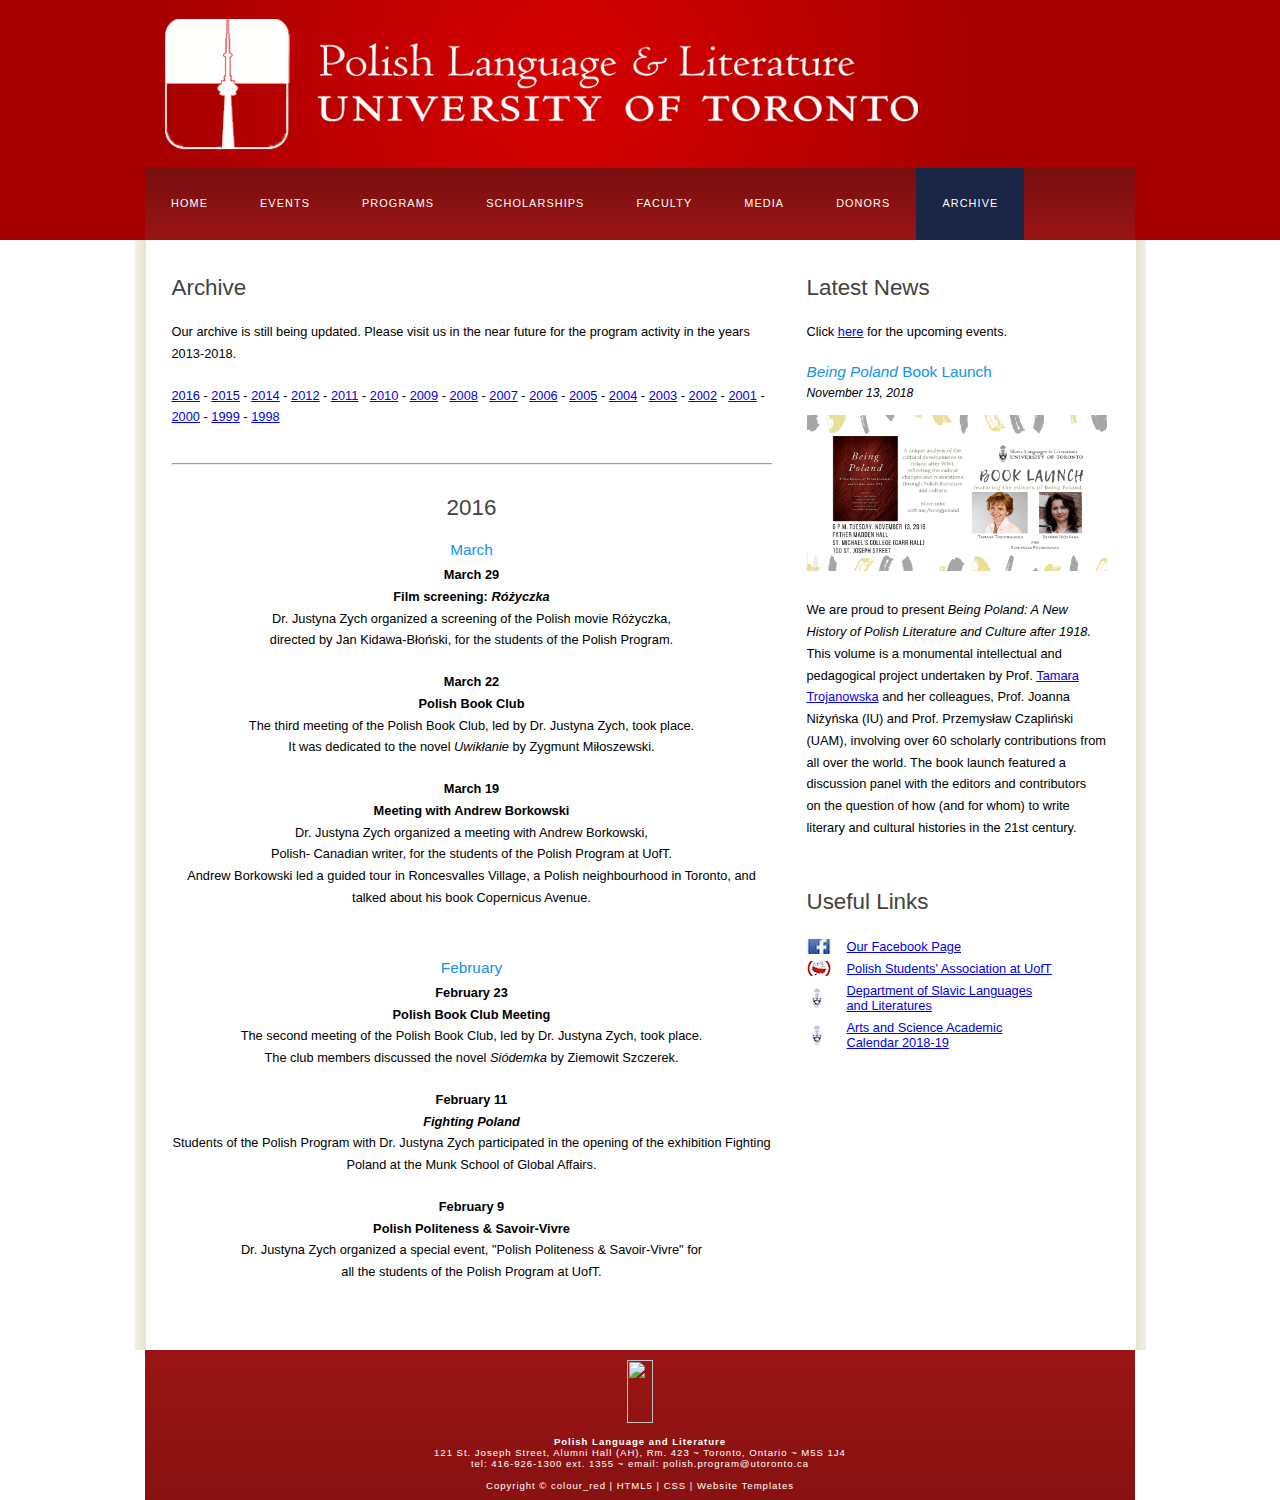
==== commit a6b20517: "updates" ====
--- a/archive.html
+++ b/archive.html
@@ -21,10 +21,9 @@
           <!-- put class="selected" in the li tag for the selected page - to highlight which page you're on -->
           <li><a href="index.html">Home</a></li>
           <li><a href="events.html">Events</a></li>
-          <li><a href="courses.html">Courses</a></li>
           <li><a href="programs.html">Programs</a></li>
           <li><a href="scholarships.html">Scholarships</a></li>
-          <li><a href="faculty.html">Faculty</a></li>
+          <li><a href="faculty1.html">Faculty</a></li>
           <li><a href="media.html">Media</a></li>
           <li><a href="donors.html">Donors</a></li>
           <li class="selected"><a href="archive.html">Archive</a></li>
--- a/style/style.css
+++ b/style/style.css
@@ -3,12 +3,300 @@
 
 *
 { margin: 0;
-  padding: 0;}
+  padding: 0;
+  font-family: 'Calibri', sans-serif;
+}
 
 body
 { font: normal .80em 'trebuchet ms', arial, sans-serif;
-  background: #F0EFE2;
-  color: #777;}
+  background: white;
+  color: black;}
+
+header {
+  background-color: #112a5b;
+  text-align: left;
+  margin: 0;
+  width: 100%;
+  /* z-index: 1; */
+  top: 0;
+  left: 0;
+  font-family: 'Calibri', sans-serif;
+  font-weight: bold;
+  display: flex;
+}
+
+.title-header {
+  float: left;
+  position: relative;
+  background: #3a4e9a;
+  height: 40px;
+}
+
+.title-header:after {
+  content: "";
+  position: absolute;
+  left: 0px;
+  bottom: 0;
+  width: 0;
+  height: 0;
+  border-left: 20px solid #112a5b;
+  border-top: 20px solid transparent;
+  border-bottom: 20px solid transparent;
+  z-index: 1;
+}
+
+.title-header:before {
+  content: "";
+  position: absolute;
+  right: -20px;
+  bottom: 0;
+  width: 0;
+  height: 0;
+  border-left: 20px solid #3a4e9a;
+  border-top: 20px solid transparent;
+  border-bottom: 20px solid transparent;
+  z-index: 1;
+}
+
+a:hover {
+  text-decoration: underline;
+}
+
+header img{
+  background-color: #112a5b;
+  position: relative;
+  top: 5px;
+  padding-left: 8px;
+}
+
+header ul{
+  white-space: nowrap;
+  padding: 0px 0px 0px 0px;
+  margin: 0px 0px 0px 0px;
+  height: 40px;
+}
+
+header li{
+  display: inline-block;
+  font-size: 10px;
+  padding: 0px 0px 0px 0px;
+  margin: 0px 0px 0px 0px;
+}
+
+header li a.slavic {
+  height: 15px;
+  font-size: 15px;
+  text-decoration: none;
+  color: white;
+  font-family: 'Calibri', sans-serif;
+  position: relative;
+  top: 10px;
+  padding-left: 30px;
+  padding-right: 5px;
+}
+
+/* janet new code */
+.header2 {
+  background-color: #08152d;
+}
+
+.sig {
+  padding-left: 20px;
+  padding-top: 35px;
+  padding-bottom: 12px;
+}
+
+.header2 ul {
+  color:white;
+  list-style-type: none;
+}
+
+.header2 li {
+  color:white;
+  text-decoration: none;
+}
+
+/*  */
+
+
+/* header h1{
+  color: white;
+  padding: 0;
+  padding: 0px 0px 0px 0px;
+  margin: 0px 0px 0px 0px;
+} */
+
+.banner {
+  margin: 0px;
+  padding: 0px;
+  width: 100%;
+  height: 90vh;
+  overflow: hidden;
+  border-radius: 0px;
+}
+
+.banner-img {
+  width: 100vw;
+  transform: translateY(-10%);
+}
+
+.welcome{
+  background-color: #112a5b;
+  color: white;
+  padding: 20px 40px 20px 40px;
+  position: absolute;
+  top: 50vh;
+  /* opacity: 0.5; */
+}
+
+.banner h2{
+  font-size: 36px;
+  color: white;
+  font-family: 'Calibri', sans-serif;
+  opacity: 1;
+}
+
+.nav{
+  background-color: rgba(0, 0, 0, 0.5);
+  padding: 20px 0px 20px 0px;
+  position: absolute;
+  top: 50px;
+  width: 100%;
+}
+.nav ul{
+  white-space: nowrap;
+  max-width: 1000px;
+  margin: 0;
+}
+.nav li{
+  width: 15%;
+  display: inline-block;
+  font-size: 24px;
+}
+.nav li a{
+  text-decoration: none;
+  color: white;
+}
+/* nav li a.home{
+  color: #F63232;
+} */
+
+.we-are{
+  background-color: #112a5b;
+  width: 100%;
+  text-align: center;
+  padding-top: 100px;
+  padding-bottom: 100px;
+  display: flex;
+  align-items: center;
+  flex-direction: column;
+}
+
+.we-are-greeting {
+  color: white;
+  font-weight: bold;
+  font-size: 30px;
+}
+
+.we-are h3{
+  color: white;
+  text-align: center;
+  font-size: 20px;
+  padding-bottom: 30px;
+}
+
+.panels {
+  display: grid;
+  /* grid-template-rows: repeat(1, 9.5vw); */
+  grid-template-columns: repeat(4, 17vw);
+  column-gap: 4vw;
+  font-size: 20px;
+}
+
+.panel {
+  background-color: white;
+  width: 17vw;
+  border-radius: 3px;
+  padding: 14px;
+  font-weight: 80;
+  box-shadow: 5px 10px;
+}
+
+.footer1 {
+  background-color: #112a5b;
+  text-align: left;
+  margin: 0;
+  width: 100%;
+  /* z-index: 1; */
+  top: 0;
+  left: 0;
+  font-family: 'Calibri', sans-serif;
+  font-weight: bold;
+  display: flex;
+  color: white;
+  font-size: 20px;
+  padding-top: 50px;
+  padding-bottom: 50px;
+  justify-content: center;
+  gap: 15vw;
+}
+
+.footer-left {
+display: flex;
+flex-direction: column;
+gap: 35px;
+}
+
+.contact {
+display: flex;
+flex-direction: column;
+gap: 10px;
+}
+
+.footer-link-text {
+text-decoration: none;
+  color: white;
+  font-weight: 100;
+  text-decoration: underline #c80404;
+}
+
+.footer-link-text:hover {
+background-color: #133661  ;
+}
+
+.socials {
+display: flex;
+gap: 30px;
+}
+
+.footer-right {
+display: flex;
+flex-direction: column;
+gap: 20px;
+}
+
+.pll {
+font-size: 22px;
+}
+
+.address {
+font-weight: 100;
+}
+
+.footer2 {
+  background-color: #08152d;
+  text-align: left;
+  margin: 0;
+  width: 100%;
+  font-family: 'Calibri', sans-serif;
+  font-weight: bold;
+  display: flex;
+  padding-top: 50px;
+  padding-bottom: 50px;
+  align-items: center;
+  justify-content: center;
+}
+
 
 p
 { padding: 0 0 20px 0;
@@ -45,14 +333,6 @@
 { font-weight:bold;
 font-size:14px;}
 
-a, a:hover
-{ outline: none;
-  text-decoration: underline;
-  color: #CC0000;}
-
-a:hover
-{ text-decoration: none;}
-
 .left
 { float: left;
   width: auto;
@@ -76,12 +356,6 @@
 
 ul
 { margin: 2px 0 22px 17px;}
-
-ul li
-{ list-style-type: circle;
-  margin: 0 0 6px 10px; 
-  padding: 0 0 4px 5px;}
-
 
 ol
 { margin: 8px 0 22px 20px;}
@@ -335,3 +609,222 @@
 
 p.p {margin-left: 30px;}
 ol.p {margin-left: 40px; }
+
+/* image gallery */
+.carousel {
+  position: relative;
+  height: 600px;
+  width: 800px;
+  margin: 0 auto;
+  margin-bottom: 40px;
+}
+
+.carousel__image {
+  width: 100%;
+  height: 100%;
+  object-fit: cover;
+}
+
+.carousel__track-container {
+  height: 100%;
+  position: relative;
+  overflow: hidden;  
+}
+
+.carousel__track {
+  padding: 0;
+  margin: 0;
+  list-style: none;
+  position: relative;
+  height: 100%;
+  transition: transform 250ms ease-in;
+}
+
+.carousel__slide {
+  position: absolute;
+  top: 0;
+  bottom: 0;
+  width: 100%;
+}
+
+.carousel__button {
+  position: absolute;
+  top: 50%;
+  transform: translateY(-50%);
+  background-color: transparent;
+  border: 0;
+  cursor: pointer;
+}
+
+.carousel__button--left {
+  left: -40px;
+}
+
+.carousel__button--right {
+  right: -40px;
+}
+
+.carousel__button img {
+  width: 20px;
+}
+
+.carousel__nav {
+  display: flex;
+  justify-content: center;
+  padding: 10px 0;
+}
+
+.carousel__indicator {
+  border: 0;
+  border-radius: 50%;
+  width: 12px;
+  height: 12px;
+  background: #122d80;
+  margin: 0 12px;
+  cursor: pointer;
+}
+
+.carousel__indicator.current-slide {
+  background: rgba(0,0,0,.75);
+}
+
+.is-hidden {display: none;}
+
+.carousel__image {
+  height: 600px;
+  width: 800px;
+}
+/*  */
+
+.title-header {
+  float: left;
+  position: relative;
+  background: #3a4e9a;
+  height: 40px;
+}
+
+.title-header:after {
+  content: "";
+  position: absolute;
+  left: 0px;
+  bottom: 0;
+  width: 0;
+  height: 0;
+  border-left: 20px solid #112a5b;
+  border-top: 20px solid transparent;
+  border-bottom: 20px solid transparent;
+  z-index: 1;
+}
+
+.title-header:before {
+  content: "";
+  position: absolute;
+  right: -20px;
+  bottom: 0;
+  width: 0;
+  height: 0;
+  border-left: 20px solid #3a4e9a;
+  border-top: 20px solid transparent;
+  border-bottom: 20px solid transparent;
+  z-index: 1;
+}
+
+.header2 {
+  position: absolute;
+  top:40px;
+  background-color: rgba(0, 0, 0, 0.5);
+  display: flex;
+  gap:400px;
+  opacity: 1;
+  width: 100%;
+}
+
+.sig {
+  padding-left: 200px;
+  padding-top: 35px;
+  padding-bottom: 12px;
+}
+
+.header2 ul {
+  color:white;
+  list-style-type: none;
+  display: flex;
+  font-size: 17px;
+  font-weight: bold;
+  justify-content: space-between;
+  padding-top: 70px;
+  gap: 20px;
+}
+
+.header2 li {
+  color:white;
+  text-decoration: none;
+  margin-right: 20px;
+  margin-left: 20px;
+}
+
+.header2 a{
+    text-decoration: none;
+    color:white;
+}
+
+.poland-image {
+  margin: 0px;
+  padding: 0px;
+  width: 100%;
+  height: 50vh;
+  overflow: hidden;
+  border-radius: 0px;
+}
+
+.image1 {
+  width: 100vw;
+}
+
+.header3 {
+  background-color: #112a5b;
+  text-align: left;
+  margin: 0;
+  width: 100%;
+  /* z-index: 1; */
+  top: 0;
+  left: 0;
+  font-family: 'Calibri', sans-serif;
+  font-weight: bold;
+  display: flex;
+  color: white;
+  font-size: 45px;
+  height:300px;
+}
+
+.header3-text {
+  padding-left: 300px;
+  padding-top: 150px;
+}
+
+
+@media (max-width: 1500px) {
+  .header2 {
+    gap: 7vw;
+  }
+  .header2 ul {
+    gap: none;
+  }
+  .sig {
+    padding-left: 20px;
+  }
+  .header3-text {
+    padding-left: 10vw;
+    padding-top: 150px;
+  }
+}
+
+
+@media (max-width: 1024px) {
+  .header2 {
+    gap: 0px;
+  }
+  .header2 ul {
+    display: none;
+  }
+}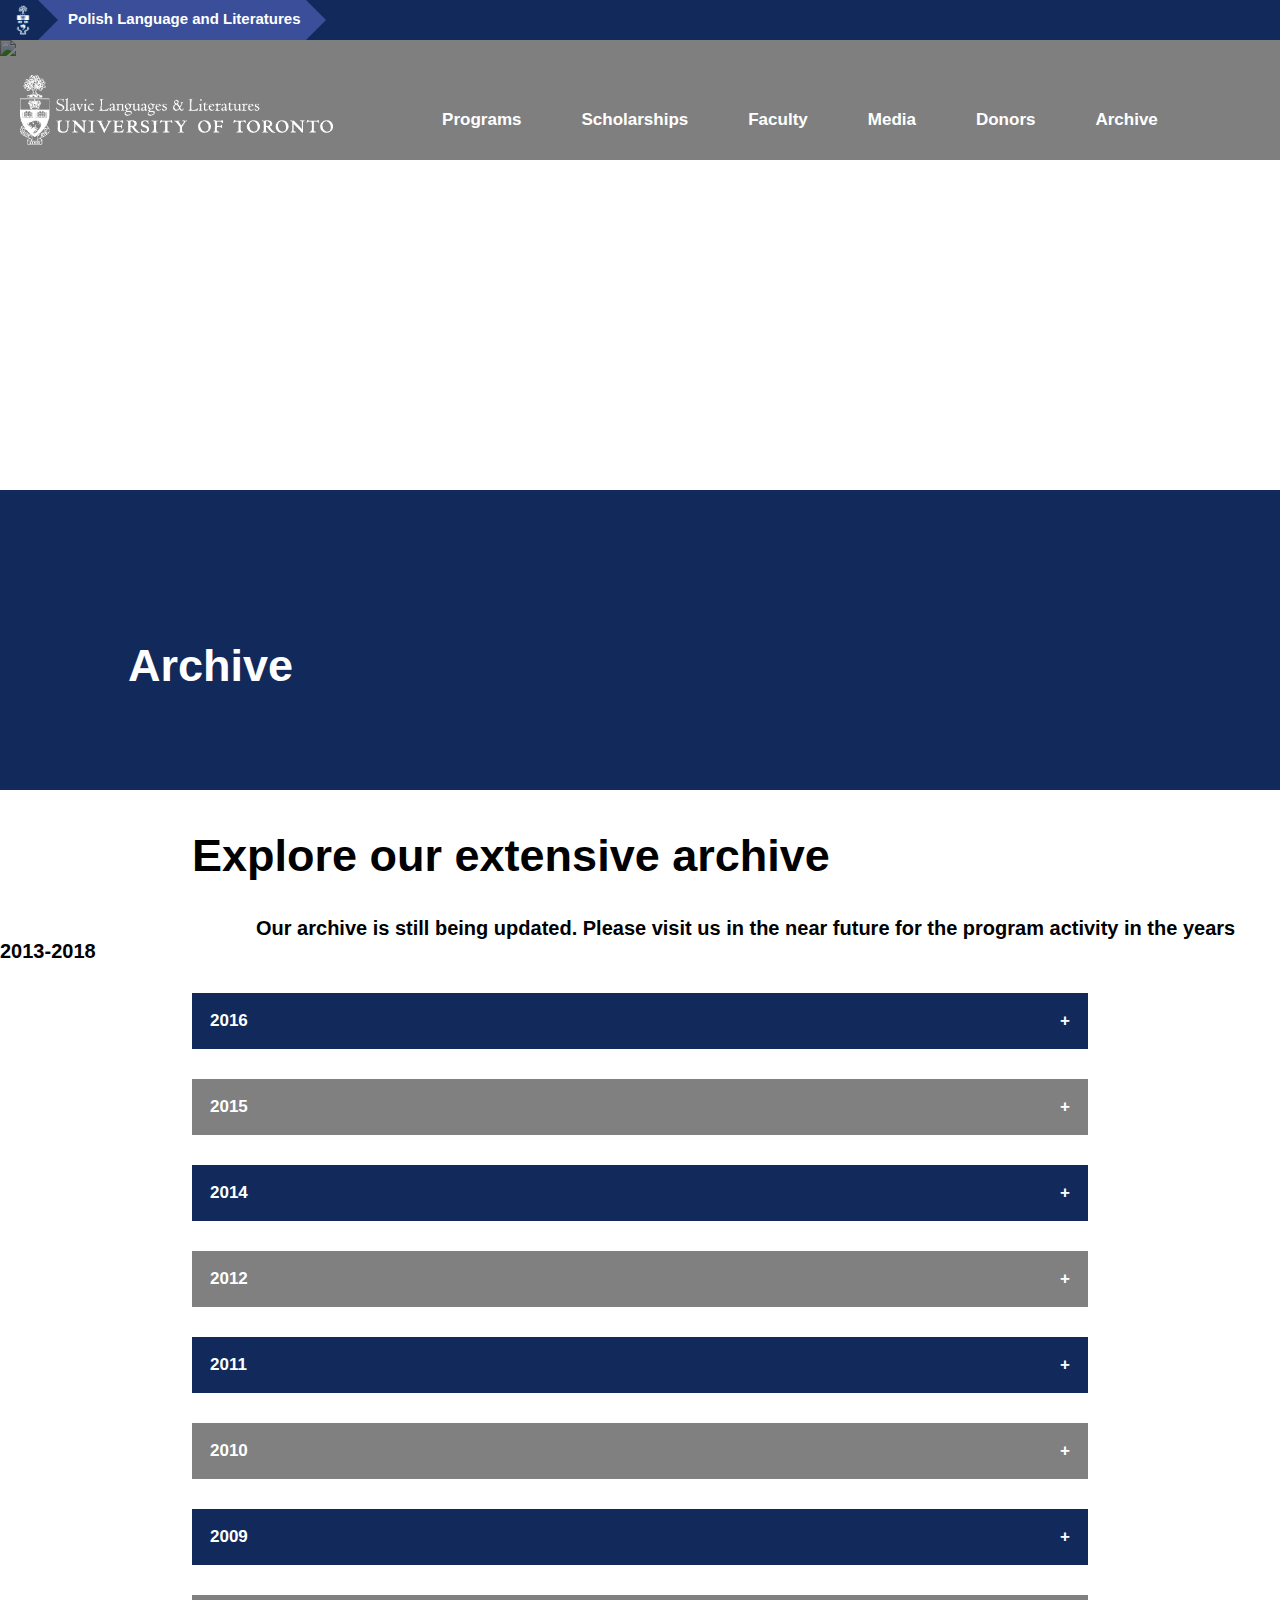
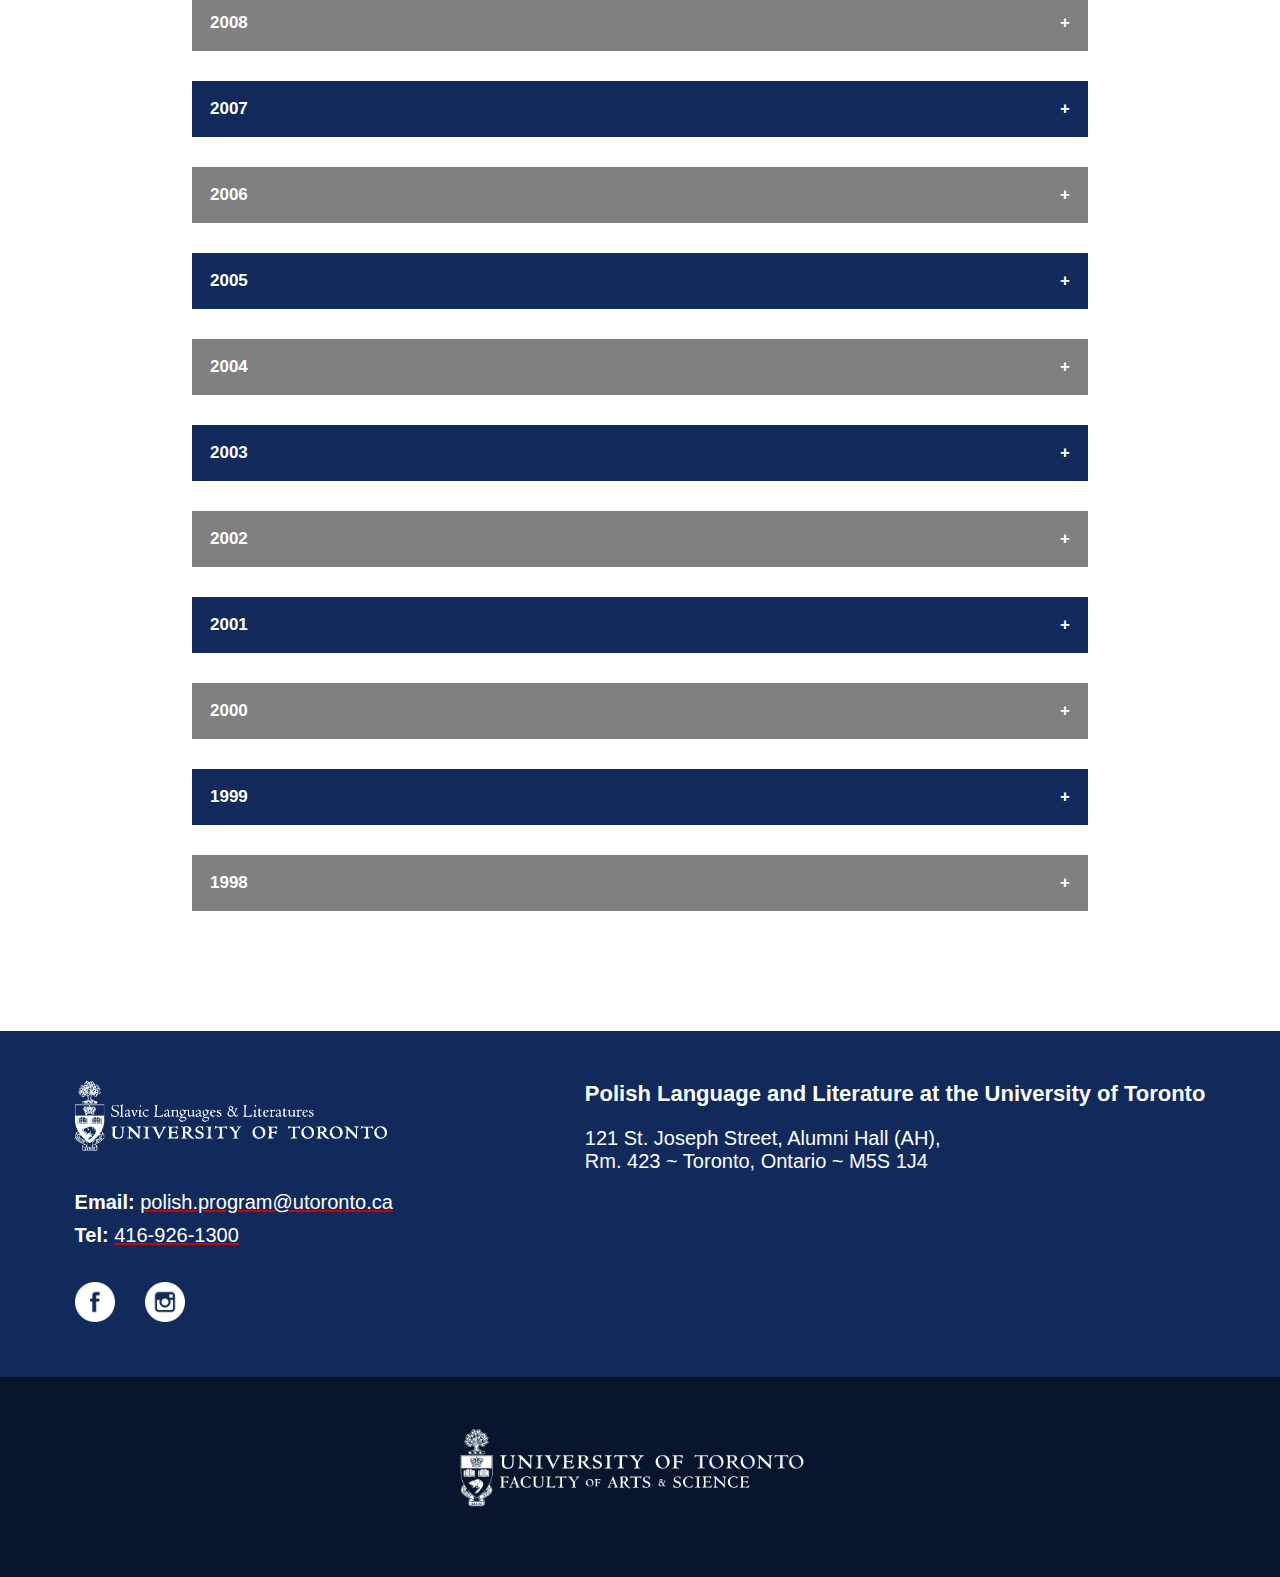
==== commit f3e4c47d: "Updated archive" ====
--- a/archive.html
+++ b/archive.html
@@ -1,221 +1,184 @@
-<!DOCTYPE HTML>
+<!DOCTYPE html>
 <html>
-
-<head>
-  <title>Archive - Polish Language and Literature at the University of Toronto</title>
-  <meta name="description" content="website description" />
-  <meta name="keywords" content="website keywords, website keywords" />
-  <meta http-equiv="content-type" content="text/html; charset=utf-8" />
-  <link rel="stylesheet" type="text/css" href="style/style.css" title="style" />
-  <link rel="shortcut icon" href="http://sites.utoronto.ca/slavic/images/logoPolonistykafavicon.ico" type="image/x-icon" />
-</head>
-
-<body>
-  <div id="main">
-    <div id="header">
-      <div id="logo">
-        
-      </div>
-      <div id="menubar">
-        <ul id="menu">
-          <!-- put class="selected" in the li tag for the selected page - to highlight which page you're on -->
-          <li><a href="index.html">Home</a></li>
-          <li><a href="events.html">Events</a></li>
-          <li><a href="programs.html">Programs</a></li>
-          <li><a href="scholarships.html">Scholarships</a></li>
-          <li><a href="faculty1.html">Faculty</a></li>
-          <li><a href="media.html">Media</a></li>
-          <li><a href="donors.html">Donors</a></li>
-          <li class="selected"><a href="archive.html">Archive</a></li>
-        </ul>
-      </div>
-    </div>
-    <div id="content_header"></div>
-    <div id="site_content">
-      
-      
-      
-	<div class="sidebar">
-        <!-- insert your sidebar items here -->
-        <h3>Latest News</h3>
-        <p>Click <a href="events.html">here</a> for the upcoming events. 
-        <h4><em>Being Poland </em> Book Launch</h4>
-        <h5>November 13, 2018</h5>
-        <p><img src="Images/Archive/Fall 2018/BeingPolandPoster.png" width="300" height="156"><br /><br>
-        We are proud to present <em>Being Poland: A New History of Polish Literature and Culture after 1918.</em> This volume is a monumental intellectual and pedagogical project undertaken by Prof. <a href="http://sites.utoronto.ca/slavic/people/faculty/Trojanowska.shtml" target="_blank" rel="noopener noreferrer" data-auth="NotApplicable" id="LPlnk813884">Tamara Trojanowska</a> and her colleagues, Prof. Joanna Niżyńska (IU) and Prof. Przemysław Czapliński (UAM), involving over 60 scholarly contributions from all over the world. The book launch featured a discussion panel with the editors and contributors  on the question of how (and for whom) to write literary and cultural histories in the 21st century. </p>
-        <br>
-        
-        
-        <h3>Useful Links</h3>
-        <ul>
-          <li><a href="https://www.facebook.com/groups/1523467424346411/" target="_blank" class="a">Our Facebook Page</a></li>
-          <li><a href="http://psa.sa.utoronto.ca/" target="_blank" class="b">Polish Students' Association at UofT</a></li>
-          <li><a href="http://sites.utoronto.ca/slavic/" target="_blank" class="c">Department of Slavic Languages and Literatures</a></li>
-          <li><a href="https://fas.calendar.utoronto.ca/" target="_blank" class="d">Arts and Science Academic Calendar 2018-19</a></li>
-        </ul>
-        
-  
-      </div>
-      
-      
-      
-      
-      <div id="content">
-        <!-- insert the page content here -->
-        <h1>Archive</h1>
-        	<p>Our archive is still being updated. Please visit us in the near future for the program activity in the years 2013-2018. 
-         	<p>
-                <a href="#2016">2016</a> - <a href="#2015">2015</a> - <a href="#2011"></a><a href="#2014">2014</a> - <a href="#2011"></a><a href="#2011"></a><a href="#2011"></a><a href="#2012">2012</a> - 
-                <a href="#2011">2011</a> - 
-                <a href="#2010">2010</a> - 
-                <a href="#2009">2009</a> - 
-                <a href="#2008">2008</a> - 
-                <a href="#2007">2007</a> - 
-                <a href="#2006">2006</a> - 
-                <a href="#2005">2005</a> - 
-                <a href="#2004">2004</a> - 
-                <a href="#2003">2003</a> - 
-                <a href="#2002">2002</a> - 
-                <a href="#2001">2001</a> - 
-                <a href="#2000">2000</a> - 
-                <a href="#1999">1999</a> - 
-                <a href="#1998">1998</a>
-            
-            </p>
-         	<br>
-            <div style="overflow: auto;">
-          <hr>
+    <head>
+        <title>Archive - Polish Language and Literature at the University of Toronto</title>
+        <meta name="description" content="website description" />
+        <meta name="keywords" content="website keywords, website keywords" />
+        <meta http-equiv="content-type" content="text/html;charset=utf-8"/>
+        <link rel="stylesheet" type="text/css" href="style/style2.css" title="style" />
+        <link rel="shortcut icon" href="http://sites.utoronto.ca/slavic/images/logoPolonistykafavicon.ico" type="image/x-icon" />
+    </head>
+    <body>
+      <style>
+        *{
+          font-family: 'Calibri', sans-serif;
+        }
+
+        h4{
+          color: #1E3765;
+          font-size: 24px;
+        }
+
+        p{
+          font-size: 18px;
+        }
+      </style>
+        <header>
+            <div class="img-header">
+                <li><a href="https://www.utoronto.ca/"><img src="style/coa.png" alt="UofT logo" height="30" width="30"></a></li>
+            </div>
+            <div class="title-header">
+                <li><a href="index.html" class="slavic">Polish Language and Literatures</a></li>
+            </div>
+        </header>
+        <div class="poland-image">
+            <img src="Images/library3.jpeg" class="image1">
         </div>
-            <br>
-         
-         <div style="overflow: auto; height: 850px;">
-         
-                       
-         <a name="2016" id="2016"></a>
-         <h3 align="center">2016</h3>
-                    
-         	<h4 align="center">March</h4>
-         	<p align="center"><b>March 29<br>
-  Film screening: <em>Różyczka</em></b><br>
-  Dr. Justyna Zych organized a screening of the Polish movie Różyczka, <br>
-  directed by Jan Kidawa-Błoński, for the students of the Polish Program. </p>
-         	<p align="center"><b>March 22<br>
-  Polish Book Club</b><br>
-  The third meeting of the Polish Book Club, led by Dr. Justyna Zych, took place. <br>
-  It was dedicated to the novel <em>Uwikłanie</em> by Zygmunt Miłoszewski.</p>
-         	<p align="center"><b>March 19 <br>
-  Meeting with Andrew Borkowski</b><br>
-  Dr. Justyna Zych organized a meeting with Andrew Borkowski, <br>
-  Polish- Canadian writer, for the students of the Polish Program at UofT. <br>
-  Andrew Borkowski led a guided tour in Roncesvalles Village, a Polish neighbourhood in Toronto, and talked about his book Copernicus Avenue.</p>
-         	<br>
-            <br>
-            <h4 align="center">February</h4>
-         	<p align="center"><b>February 23<br>
-  Polish Book Club Meeting</b><br>
-  The second meeting of the Polish Book Club, led by Dr. Justyna Zych, took place.<br>
-  The club members discussed the novel <em>Siódemka</em> by Ziemowit Szczerek.</p>
-         	<p align="center"><b>February 11 <br>
-                  <em>Fighting Poland </em></b><br>
-  Students of the Polish Program with Dr. Justyna Zych participated in the opening of the exhibition Fighting Poland at the Munk School of Global Affairs.</p>
-         	<p align="center"><b>February 9 <br>
-  Polish Politeness &amp; Savoir-Vivre</b><br>
-  Dr. Justyna Zych organized a special event, &quot;Polish Politeness &amp; Savoir-Vivre&quot; for<br>
-  all the students of the Polish Program at UofT.</p>
-         	<br>
-            <br>
-            <h4 align="center">January</h4>
-            <p align="center"><b>January 26<br>
-  Polish Book Club</b><br>
-  The first meeting of the Polish Book Club, led by Dr. Justyna Zych, took place. The<br>
-  participants shared their interpretations of the book <em>Włoskie</em> <em>szpilki</em> by Magdalena Tulli.                
-           <p align="center"><b>January 19 <br>
-  Polish Language Games</b><br>
-  The Polish Program held the event: Polish Language Games, hosted by Dr. Justyna<br>
-  Zych.
-  <br>           
-  <hr>
-           <h3 align="center"> <a name="2015" id="2015"></a> <br>
-           2015</h3>
-           <h4 align="center">December</h4>
+        <div class="header2">
+            <div class="sig"><a href="https://sites.utoronto.ca/slavic/"><img src="style/slavicsig.gif" alt="Slavic Sig" height="70"></a></div>
+            <ul class="header2-links">
+                <li><a href="programs.html">Programs</a></li>
+                <li><a href="scholarships.html">Scholarships</a></li>
+                <li><a href="faculty1.html">Faculty</a></li>
+                <li><a href="media.html">Media</a></li>
+                <li><a href="donors.html">Donors</a></li>
+                <li><a href="archive.html">Archive</a></li>
+            </ul>
+        </div>
+        <div class="header3">
+            <div class="header3-text">Archive</div>
+        </div>
+        <div class="scholarship-heading">Explore our extensive archive</div>
+        <span class="scholarship-heading" style="padding-left: 20vw; font-size: 20px; font-weight: bold; padding-top: 40px; padding-bottom: 35px;">
+          Our archive is still being updated. Please visit us in the near future for the program activity in the years 2013-2018
+        </span>
+        <br><br><br>
+        <div class="scholarship-container">
+            <button type="button" class="collapsible">2016<span>+</span></button>
+            <div class="scholarship-content">
+              <h4 align="center">March</h4><br>
+              <p align="center"><b>March 29<br>
+     Film screening: <em>Różyczka</em></b><br>
+     Dr. Justyna Zych organized a screening of the Polish movie Różyczka, <br>
+     directed by Jan Kidawa-Błoński, for the students of the Polish Program. </p><br>
+              <p align="center"><b>March 22<br>
+     Polish Book Club</b><br>
+     The third meeting of the Polish Book Club, led by Dr. Justyna Zych, took place. <br>
+     It was dedicated to the novel <em>Uwikłanie</em> by Zygmunt Miłoszewski.</p><br>
+              <p align="center"><b>March 19 <br>
+     Meeting with Andrew Borkowski</b><br>
+     Dr. Justyna Zych organized a meeting with Andrew Borkowski, <br>
+     Polish- Canadian writer, for the students of the Polish Program at UofT. <br>
+     Andrew Borkowski led a guided tour in Roncesvalles Village, a Polish neighbourhood in Toronto, and talked about his book Copernicus Avenue.</p><hr>
+              <br>
+               <h4 align="center">February</h4><br>
+              <p align="center"><b>February 23<br>
+     Polish Book Club Meeting</b><br>
+     The second meeting of the Polish Book Club, led by Dr. Justyna Zych, took place.<br>
+     The club members discussed the novel <em>Siódemka</em> by Ziemowit Szczerek.</p><br>
+              <p align="center"><b>February 11 <br>
+                     <em>Fighting Poland </em></b><br>
+     Students of the Polish Program with Dr. Justyna Zych participated in the opening of the exhibition Fighting Poland at the Munk School of Global Affairs.</p><br>
+              <p align="center"><b>February 9 <br>
+     Polish Politeness &amp; Savoir-Vivre</b><br>
+     Dr. Justyna Zych organized a special event, &quot;Polish Politeness &amp; Savoir-Vivre&quot; for<br>
+     all the students of the Polish Program at UofT.</p><hr>
+              <br>
+               <h4 align="center">January</h4><br>
+               <p align="center"><b>January 26<br>
+     Polish Book Club</b><br>
+     The first meeting of the Polish Book Club, led by Dr. Justyna Zych, took place. The<br>
+     participants shared their interpretations of the book <em>Włoskie</em> <em>szpilki</em> by Magdalena Tulli.</p> <br>                
+              <p align="center"><b>January 19 <br>
+     Polish Language Games</b><br>
+     The Polish Program held the event: Polish Language Games, hosted by Dr. Justyna<br>
+     Zych.
+     <br>           
+     <hr>
+            </div>
+            <br><br>
+            <button type="button" class="collapsible" style="background-color: grey;">2015<span>+</span></button>
+            <div class="scholarship-content">
+              <h4 align="center">December</h4><br>
                 <p align="center"><b>December 8<br>
   Wigilia <br>
-                </b>The Polish Program held the event: Wigilia - Christmas Meeting for Students, led by Dr. Justyna Zych</p>
+                </b>The Polish Program held the event: Wigilia - Christmas Meeting for Students, led by Dr. Justyna Zych</p><br>
                 <p align="center"><b>December 8 <br>
                     <em>Witkacy: Soul and Form</em><br>
 </b>Prof. Tamara Trojanowska presented a 45- minute paper during a one-day<br>
 colloquium, titled, “Witkacy: Soul and Form”, organized by the The Hejna Chair in Polish
 Language and Literature at the University of Illinois at Chicago, upon the occasion of the 130th
-anniversary of Stanisław Ignacy Witkiewicz’s birth.</p>
+anniversary of Stanisław Ignacy Witkiewicz’s birth.</p><br>
                 <p align="center"><b>December 4 <br>
                 </b>Prof<b>.</b> Edyta Bojanowska (Rutgers University) gave a talk entitled “Pineapples in<br>
-Petersburg, Cabbage Soup on - the Equator: Imperialism, - Globalization, and Ivan Goncharov’s Travels in Asia.”</p>
-                <br>
-                <br>
-                <h4 align="center">November</h4>
+Petersburg, Cabbage Soup on - the Equator: Imperialism, - Globalization, and Ivan Goncharov’s Travels in Asia.”</p><hr>
+                <br>
+                <br>
+                <h4 align="center">November</h4><br>
                 <p align="center"><b>November 16</b> <br>
                     <b>Film Screening</b><br>
   The unique film<em> Powstanie Warszawskie</em> - (Warsaw Uprising), made entirely from<br>
-  documentary materials of the original chronicles, was presented at the Slavic Department. The screening was followed by a Q&amp;A with the director Jan Komasa hosted by Dr. Justyna Zych.</p>
+  documentary materials of the original chronicles, was presented at the Slavic Department. The screening was followed by a Q&amp;A with the director Jan Komasa hosted by Dr. Justyna Zych.</p><br>
            <p align="center"><b>November 5 </b> <br>
                     <b>Polish Board Games</b><br>
   The Polish Program organized a special event of Polish board games for students<br>
-  interested in Polish language and culture, hosted by Dr. Justyna Zych.</p>
+  interested in Polish language and culture, hosted by Dr. Justyna Zych.</p><hr>
            <br>
            <br>
-           <h4 align="center">October</h4>
+           <h4 align="center">October</h4><br>
            <p align="center"><b>October 31 </b> <br>
                     <em><b>Chopin Without Piano</b></em><br>
   Prof. Tamara Trojanowska took part in the post-show panel discussion of Michał Zadara and 
   Barbara Wysocka’s performance, <em>Chopin Without Piano</em> (with Bassem Akiki conducting the 
-  Chamber Orchestra of Philadelphia), in Philadelphia on October 31.           
+  Chamber Orchestra of Philadelphia), in Philadelphia on October 31. </p><br>          
            <p align="center"><b>October 24</b> <br>
              <b>International Festival of Authors</b><br>
-Students of the Polish Program at UofT with Dr. Justyna Zych went to the International Festival of Authors in Harbourfront Centre to attend the interview with Witold Szabłowski, famous Polish journalist and writer who talked about his book <em>Zabójca z miasta moreli</em> (translated into English as <em>The Assassin from Apricot City</em>).           
+Students of the Polish Program at UofT with Dr. Justyna Zych went to the International Festival of Authors in Harbourfront Centre to attend the interview with Witold Szabłowski, famous Polish journalist and writer who talked about his book <em>Zabójca z miasta moreli</em> (translated into English as <em>The Assassin from Apricot City</em>).  </p><hr>      
            <br>
            <br>
            <h4 align="center">September
-           </h4>
+           </h4><br>
            <p align="center"><b>September 22<br>
   Polish Trivia Night </b><br>
   Dr. Justyna Zych organized a special event of Polish trivia for all the students<br>
-  attending Polish language courses at UofT.</p>
-                <br>
-                <br>
-                <h4 align="center">March</h4>
+  attending Polish language courses at UofT.</p><hr>
+                <br>
+                <br>
+                <h4 align="center">March</h4><br> 
                 <p align="center"><b>March 30</b><br>
-  Dr. Justyna Zych gave a talk entitled &quot;Reception of Psychoanalysis in France and in Poland and the Influence of Freud's Theory on French and Polish Literary Criticism in the First Decades of the 20th Century&quot; at the Slavic Department.</p>
-                <br>
-                <br>
-                <h4 align="center">February</h4>
+  Dr. Justyna Zych gave a talk entitled &quot;Reception of Psychoanalysis in France and in Poland and the Influence of Freud's Theory on French and Polish Literary Criticism in the First Decades of the 20th Century&quot; at the Slavic Department.</p><hr>
+                <br>
+                <br>
+                <h4 align="center">February</h4><br>
                 <p align="center"><b>February 24<br>
                       </b>The Polish Students Association in collaboration with the Polish Language and<br>
-                      Literature Program at UofT organized a screening of the famous Polish comedy <em>Poszukiwany, poszukiwana</em>.</p>
+                      Literature Program at UofT organized a screening of the famous Polish comedy <em>Poszukiwany, poszukiwana</em>.</p><br>
                 <p align="center"><b>February 12<br>
                     <em>Margarete</em> by Janek Turkowski</b><br>
-Students of the Polish Program with Dr. Justyna Zych attended the play <em>Margarete </em> by Janek Turkowski at the Theatre Centre. It was presented by Polish Theatre Kana, which came to Toronto to participate in the Progress Festival.</p>
+Students of the Polish Program with Dr. Justyna Zych attended the play <em>Margarete </em> by Janek Turkowski at the Theatre Centre. It was presented by Polish Theatre Kana, which came to Toronto to participate in the Progress Festival.</p><br>
                 <p align="center"><b>February 9</b><br>
-Students of the Polish Program went with Dr. Justyna Zych to the Theatre Centre to participate in the opening of the exhibition dedicated to Witkacy’s work</p>
+Students of the Polish Program went with Dr. Justyna Zych to the Theatre Centre to participate in the opening of the exhibition dedicated to Witkacy’s work</p><br>
                 <p align="center"><b>February 9</b><br>
                   Witkacy’s “Great
-                  Nonsense” opened at the Theatre Centre. The opening of the exhibition was followed by Prof. Tamara Trojanowska’s lecture “Witkacy Performer”.</p>
-                <br>
-                <br>
-                <h4 align="center">January</h4>
+                  Nonsense” opened at the Theatre Centre. The opening of the exhibition was followed by Prof. Tamara Trojanowska’s lecture “Witkacy Performer”.</p><hr>
+                <br>
+                <br>
+                <h4 align="center">January</h4><br>
                 <p align="center"><b>January 20 <br>
-                      </b>The Polish Program organized a special event of Polish trivia for all the students attending Polish language courses at UofT.</p>
+                      </b>The Polish Program organized a special event of Polish trivia for all the students attending Polish language courses at UofT.</p><br>
                 <p align="center"><b>January 16<br>
                     <em>Villa Toronto</em></b><br>
 Students of the Polish Program went with Dr. Justyna Zych to the Union Station to<br>
-see the exhibition <em>Villa Toronto</em>, featuring works by Polish contemporary artists.</p>
+see the exhibition <em>Villa Toronto</em>, featuring works by Polish contemporary artists.</p><br>
                 <p align="center"><b>January 9 <br>
                   </b> Students of the Polish Program went with Dr. Justyna Zych to the Munk School of<br>
   Global Affairs to participate in the opening of the exhibition From War to Victory, 1939-1989.<br>
-           </p>
-                <hr>
-                <h3 align="center">                  <a name="2014" id="2014"></a><br>
-                2014</h3>
-                <h4 align="center">November</h4>
+           </p><hr>
+            </div>
+            <br><br>
+            <button type="button" class="collapsible">2014<span>+</span></button>
+            <div class="scholarship-content">
+              <h4 align="center">November</h4>
                 <p align="center"><b>November 16<br>
   </b>Prof. Tamara Trojanowska hosted a panel of Polish-Canadian writers, including Andrew
   Borkowski, Jowita Bydlewska, Eva Stachniak and Ania Szado, at INSPIRE, the International Book Fair in Toronto.</p>
@@ -240,10 +203,11 @@
   The Slavic Dept. presented a richly illustrated lecture by Dr. Zbigniew Latala<br>
   (Cracow University of Technology), entitled &quot;Shakespeare in Polish Posters.&quot;<br>
            </p>
-                <hr>
-                <h3 align="center"> <a name="2012" id="2012"></a><br>
-                2012</h3>
-                <h4 align="center">November</h4>
+            </div>
+            <br><br>
+            <button type="button" class="collapsible" style="background-color: grey;">2012<span>+</span></button>
+            <div class="scholarship-content">
+              <h4 align="center">November</h4>
 
                     <p align="center"><b>November 20<br>AT THE CULTURAL CROSSROADS</b><br>
                       Award-winning novelist <b>Ewa Stachniak</b>,<br>
@@ -333,13 +297,10 @@
                       
                     <p align="center"><b>February 29</b><br>
                       Professor M. Tarnawsky's Cossack Film Series:<br> <em>Ogniem i mieczem</em> <em>(With Fire and Sword)</em><br>Brennan Hall, room 200 (Sam Sorbara Auditorium), 7pm</p>
-                   
-        
-        			<br><hr><br>
-        
-        <a name="2011"></a>
-        <h3 align="center">2011</h3>
-             
+            </div>
+            <br><br>
+            <button type="button" class="collapsible">2011<span>+</span></button>
+            <div class="scholarship-content">
               <h4 align="center">December</h4>
              		<p align="center"><b>December 6</b><br>Christmas Eve Party<br>Centre for International Experience Lobby, 6 p.m.</p>
                
@@ -468,12 +429,10 @@
                     and Polish American Studies at Central Connecticut State University and
                     author of the recently published book <i>Hollywood’s War with Poland,
                     1939–1945</i> </p>
-                    
-     				<br><hr><br>            
-                    
-     <a name="2010"></a>
-     <h3 align="center">2010</h3>
-              
+            </div>
+            <br><br>
+            <button type="button" class="collapsible" style="background-color: grey;">2010<span>+</span></button>
+            <div class="scholarship-content">
               <h4 align="center">November</h4>
                     
                     <p align="center"><b>November 23<br>
@@ -501,14 +460,11 @@
                <h4 align="center">April</h4>
                     <p align="center">Polish Language and Literature Program's Open House
                     for the Polish High Schools</p>
-                    
-           			<br><hr><br>
-                    
-		<a name="2009"></a>
-		<h3 align="center">2009</h3>
-                    
-               
-              	<h4 align="center">November</h4>
+            </div>
+            <br><br>
+            <button type="button" class="collapsible">2009<span>+</span></button>
+            <div class="scholarship-content">
+              <h4 align="center">November</h4>
                 
                     <p align="center"><b>November<br>Czego nowoczesny poeta szuka w teatrze?
                     Bialoszewski i Herbert."</b><br>
@@ -531,26 +487,20 @@
                     exhibit in the Consulate General of the Republic of Germany. The
                     organizers also presented a new documentary, <i>Up Against the Wall</i>,
                     by Eileen Thalenberg and hosted the director at the screening.</p> 
-
-   
-    				<br><hr><br>   
-   
-    	<a name="2008"></a>
-        <h3 align="center" class="data">2008</h3>
-    
-         	<h4 align="center">October</h4>
+            </div>
+            <br><br>
+            <button type="button" class="collapsible" style="background-color: grey;">2008<span>+</span></button>
+            <div class="scholarship-content">
+              <h4 align="center">October</h4>
                     <p align="center"><b>BATTLE FOR WARSAW</b><br>by<br><b>Wanda Koscia</b></p>
                     <p class="p">The Department of Slavic Languages and Literatures with the support of the Adam Mickiewicz Foundation invites you
                      to the screening of the BBC documentary <b>Battle for Warsaw</b> by Wanda Koscia.</p>
                     <p align="center">Monday, October 20, 6:30 pm<br>Emmanuel College (75 Queen's Park Crescent), room 00<br></p>
-        
-                    <br><hr><br>
-    
-    
-    	<a name="2007"></a>
-   		<h3 align="center">2007</h3>
-		 
-	         <h4 align="center">November</h4>
+            </div>
+            <br><br>
+            <button type="button" class="collapsible">2007<span>+</span></button>
+            <div class="scholarship-content">
+              <h4 align="center">November</h4>
                     <p align="center"><b>November 1<br>THE WRITINGS OF JOSEPH CONRAD - THREE PERSPECTIVES</b></p>
     
                     <p><b>Program:</b></p>
@@ -579,13 +529,10 @@
                         <b>Sponsored by</b><br>Department of Slavic Languages and Literatures<br>Centre for Comparative Literature<br>
                         Centre for European, Russian and Eurasian Studies<br><br><b>Co-sponsored by</b><br>
                         Consulate General of the Republic of Poland in Toronto</p>
-     
-     
-     				<br><hr><br>
-                     
-    	<a name="2006"></a>
-        <h3 align="center" class="data">2006</h3>
-              
+            </div>
+            <br><br>
+            <button type="button" class="collapsible" style="background-color: grey;">2006<span>+</span></button>
+            <div class="scholarship-content">
               <h4 align="center">March</h4>
                      
                      <p align="center"><b>March 1</b><br>
@@ -799,26 +746,22 @@
                       Indiana University; punkt.ca, Toronto; Queen Syrena Travel Inc., Mississauga; Reymont Foundation, Toronto; Russian and East European
                       Institute, Indiana University; School of Graduate Studies at the University of Toronto; Wydział Polonistyki Uniwersytetu
                       Jagiellońskiego.</p>
-        
-        			<br><hr><br>
-        
-        <a name="2005"></a>
-        <h3 align="center" class="data">2005</h3>
-                  <h4 align="center">April</h4>
+            </div>
+            <br><br>
+            <button type="button" class="collapsible">2005<span>+</span></button>
+            <div class="scholarship-content">
+              <h4 align="center">April</h4>
         			<p align="center">The second annual symposium:<br>
             		<b>THE ROUGH AND THE POLISHED, PART II: A SYMPOSIUM ON POLISH CULTURE AND SOCIETY</b><br>
             		organized by the faculty, visiting scholars, and graduate students of the Polish Language and Literature 		Program.<br>
 		   <p align="center">All Events take place at St. Michael’s College<br>
             			Carr Hall, 100 St. Joseph Street, room 103<br>
 			            APRIL 15-18, 2005</p>
-       
-       				<br><hr><br>
-       
-      	<a name="2004"></a>
-        <h3 align="center">2004</h3>
-			
-            
-       		<h4 align="center">October</h4>
+            </div>
+            <br><br>
+            <button type="button" class="collapsible" style="background-color: grey;">2004<span>+</span></button>
+            <div class="scholarship-content">
+              <h4 align="center">October</h4>
             		<p align="center">Joanna Wiszniewicz<br>
                     <b>"Writing as an Encounter: the Benefits of Interviewing"</b><br>
                      Promotion of her book, <b><i>And Yet I Still Have Dreams. A Story of a Certain Loneliness</i></b>,
@@ -900,14 +843,11 @@
                     <b>"'Na Nic me słowa, niech niczemu służą'.<br>
                     O pewnych tendencjach w polskiej poezji współczesnej"</b>
                     <br>Organized by<br>Dr. Jolanta Tambor, a lecturer in the Polish Language and Literature program in 2003-2004.</p><br>
-        
-       
-			      <br><hr><br>    
-            
-      <a name="2003"></a>
-      <h3 align="center" class="data">2003</h3>
-            
-            <h4 align="center">December</h4>
+            </div>
+            <br><br>
+            <button type="button" class="collapsible">2003<span>+</span></button>
+            <div class="scholarship-content">
+              <h4 align="center">December</h4>
                     <p align="center">Professor Anna Frajlich (Columbia University)<br><b>"Adam Mickiewicz – A Romantic Portrait of a Poet."</b></p>
                     <p align="center">Co-sponsored by the W.N. Turzański Foundation.</p><br>
                     
@@ -936,14 +876,11 @@
                     Public Promotion of AKCENT, a literary quarterly in Poland<br>
                     W centrum literatury, na pograniczu kultur (Waldemar Michalski, Bogusław Wróblewski, Bohdan Zadura).</p>
                     <p align="center">Co-sponsored by the Polish Publishing Fund,Toronto.</p><br>
-            
-      
-     				<br><hr><br> 
-      
-    	<a name="2002"></a>
-        <h3 align="center" class="data">2002</h3>
-
-            	<h4 align="center">October</h4>
+            </div>
+            <br><br>
+            <button type="button" class="collapsible" style="background-color: grey;">2002<span>+</span></button>
+            <div class="scholarship-content">
+              <h4 align="center">October</h4>
                     <p align="center">Professor Wojciech Tomasik (Wyższa Szkoła in Bydgoszcz)<br><b>"Post-communist iconoclasm"</b></p>
                 
                     <p align="center">Professor Wojciech Tomasik<br><b>"Leopold Tyrmand"</b><br>a lecture</p>
@@ -978,22 +915,18 @@
                         Meeting with the film’s director and producer, <b>Jagna Wright</b> and <b>Aneta Naszyńska</b>.</p>
                         
                         <p align="center">Co-sponsored by the Council for the Support of Polish Studies at the University of Toronto.</p><br>
-       
-       					<br><hr><br> 
-       
- 		<a name="2001"></a>
-       	<h3 align="center">2001</h3>   
-            
-             	<h4 align="center">December</h4>
+            </div>
+            <br><br>
+            <button type="button" class="collapsible">2001<span>+</span></button>
+            <div class="scholarship-content">
+              <h4 align="center">December</h4>
                     <p align="center">Professor Wojciech Ligęza (Jagiellonian University, Kraków)<br>A lecture on Polish poetry</p>
                     <p align="center">Co-sponsored by the Turzanski Foundation</p><br>
-       
-       				<br><hr><br>                 
-                        
-       	<a name="2000"></a>
-       	<h3 align="center" class="data">2000</h3>
- 
-            <h4 align="center">December</h4>
+            </div>
+            <br><br>
+            <button type="button" class="collapsible" style="background-color: grey;">2000<span>+</span></button>
+            <div class="scholarship-content">
+              <h4 align="center">December</h4>
                     <p align="center">Adam Czerniawski<br><b>Perils of Self-translation</b> (doctoral seminar)<br>
                     Adam Czerniawski, poetry reading</p><br>
                     
@@ -1006,14 +939,11 @@
                     <p align="center">Professor Barbara Koc (Warsaw University)<br>
                     <b>"Reymont: A New Perspective"</b></p>
                     <p align="center">Co-sponsored by the Reymont Foundation</p><br>
-                            
-       
-       				<br><hr><br>
-                            
-       	<a name="1999"></a>
-       	<h3 align="center" class="data">1999</h3>
-           
-            <h4 align="center">December</h4>
+            </div>
+            <br><br>
+            <button type="button" class="collapsible">1999<span>+</span></button>
+            <div class="scholarship-content">
+              <h4 align="center">December</h4>
                     <p align="center">Professor Alina Witkowska (Instytut Badań Literackich Polskiej Akademii Nauk)<br>
                     <b>"Exilic Community of Men"</b></p>
                     <p align="center">
@@ -1025,30 +955,57 @@
                     <b>"Witold Gombrowicz and Czesław Miłosz: the Two Polarities of 20th century Polish Literature?</b></p>
                     <p align="center">Co-sponsored by the Adam Mickiewicz Foundation</p>
                     <p align="center">Professor Bogdan Czaykowski<br><b>"An Exilic Poet"</b><br>poetry reading</p><br>
-       
-       				<br><hr><br>                     
-     
-       	<a name="1998"></a>
-       	<h3 align="center" class="data">1998</h3>
-            <h4 align="center">November</h4>
+            </div>
+            <br><br>
+            <button type="button" class="collapsible" style="background-color: grey;">1998<span>+</span></button>
+            <div class="scholarship-content">
+              <h4 align="center">November</h4>
                     <p align="center">Professor Michael Mikoś (University of Wisconsin)<br><b>Polish Romantic Literature</b></p>
-                    <p align="center">Co-sponsored by the W.N.Turzański Foundation</p><br>
-                
-        
-        			<br><hr><br> 
+                    <p align="center">Co-sponsored by the W.N.Turzański Foundation</p><br><hr>
+            </div>
+            <br><br>
         </div>
         
-      </div>
-    </div>
-    <div id="content_footer"></div>
-    <div id="footer">
-      <img src="../UofTlogoPolish.png" width="26" height="63"><br><br>
-      <b>Polish Language and Literature</b><br>
-      121 St. Joseph Street, Alumni Hall (AH), Rm. 423 ~ Toronto, Ontario ~ M5S 1J4<br>
-      tel: 416-926-1300 ext. 1355 ~ email: polish.program@utoronto.ca<br><br>
-
-      Copyright &copy; colour_red | <a href="http://validator.w3.org/check?uri=referer">HTML5</a> | <a href="http://jigsaw.w3.org/css-validator/check/referer">CSS</a> | <a href="http://www.html5webtemplates.co.uk">Website Templates</a>
-    </div>
-  </div>
-</body>
+
+        <br><br><br><br><br><br>
+        <div class="footer1">
+            <div class="footer-left">
+                <div class="sig2"><a href="https://sites.utoronto.ca/slavic/"><img src="style/slavicsig.gif" alt="Slavic Sig" height="70"></a></div>
+                <div class="contact">
+                    <div class="mail">Email: <a href="mailto:polish.program@utoronto.ca" class="footer-link-text">polish.program@utoronto.ca</a></div>
+                    <div class="tel">Tel: <a href="tel:416-926-1300" class="footer-link-text">416-926-1300</a></div>
+                </div>
+                <div class="socials">
+                    <a href="https://www.facebook.com/groups/1523467424346411/"><img src="style/facebook.png" height="40"></a>
+                    <img src="style/instagram.png" height="40">
+                </div>
+            </div>
+            <div class="footer-right">
+                <div class="pll">Polish Language and Literature at the University of Toronto</div>
+                <div class="address">121 St. Joseph Street, Alumni Hall (AH),
+                <br>Rm. 423 ~ Toronto, Ontario ~ M5S 1J4</div>
+            </div>
+        </div>
+        <div class="footer2">
+            <img src="style/artsci_logo.png" height="100px">
+        </div>
+    </body>
+
+    <script>
+        var coll = document.getElementsByClassName("collapsible");
+        var i;
+        
+        for (i = 0; i < coll.length; i++) {
+          coll[i].addEventListener("click", function() {
+            this.classList.toggle("active");
+            var content = this.nextElementSibling;
+            if (content.style.maxHeight){
+              content.style.maxHeight = null;
+            } else {
+              content.style.maxHeight = content.scrollHeight + "px";
+            }
+          });
+        }
+        </script>
 </html>
+
--- a/style/style2.css
+++ b/style/style2.css
@@ -0,0 +1,534 @@
+html
+{ height: 100%;}
+
+*
+{ margin: 0;
+  padding: 0;
+  font-family: 'Calibri', sans-serif;
+}
+
+body
+{ font: normal .80em 'trebuchet ms', arial, sans-serif;
+  background: white;
+  color: black;
+  margin: 0px;
+  padding: 0px;
+}
+
+.bg {
+    width: 100%;
+}
+
+header {
+  background-color: #112a5b;
+  text-align: left;
+  margin: 0;
+  width: 100%;
+  /* z-index: 1; */
+  top: 0;
+  left: 0;
+  font-family: 'Calibri', sans-serif;
+  font-weight: bold;
+  display: flex;
+}
+
+.title-header {
+  float: left;
+  position: relative;
+  background: #3a4e9a;
+  height: 40px;
+}
+
+.title-header:after {
+  content: "";
+  position: absolute;
+  left: 0px;
+  bottom: 0;
+  width: 0;
+  height: 0;
+  border-left: 20px solid #112a5b;
+  border-top: 20px solid transparent;
+  border-bottom: 20px solid transparent;
+  z-index: 1;
+}
+
+.title-header:before {
+  content: "";
+  position: absolute;
+  right: -20px;
+  bottom: 0;
+  width: 0;
+  height: 0;
+  border-left: 20px solid #3a4e9a;
+  border-top: 20px solid transparent;
+  border-bottom: 20px solid transparent;
+  z-index: 1;
+}
+
+a:hover {
+  text-decoration: underline;
+}
+
+header img{
+  background-color: #112a5b;
+  position: relative;
+  top: 5px;
+  padding-left: 8px;
+}
+
+header ul{
+  white-space: nowrap;
+  padding: 0px 0px 0px 0px;
+  margin: 0px 0px 0px 0px;
+  height: 40px;
+}
+
+header li{
+  display: inline-block;
+  font-size: 10px;
+  padding: 0px 0px 0px 0px;
+  margin: 0px 0px 0px 0px;
+}
+
+header li a.slavic {
+  height: 15px;
+  font-size: 15px;
+  text-decoration: none;
+  color: white;
+  font-family: 'Calibri', sans-serif;
+  position: relative;
+  top: 10px;
+  padding-left: 30px;
+  padding-right: 5px;
+}
+
+/* janet new code */
+.header2 {
+  position: absolute;
+  top:40px;
+  background-color: rgba(0, 0, 0, 0.5);
+  display: flex;
+  gap: 400px;
+  opacity: 1;
+  width: 100%;
+}
+
+.sig {
+  padding-left: 200px;
+  padding-top: 35px;
+  padding-bottom: 12px;
+}
+
+.header2 ul {
+  color:white;
+  list-style-type: none;
+  display: flex;
+  font-size: 17px;
+  font-weight: bold;
+  justify-content: space-between;
+  padding-top: 70px;
+  gap: 20px;
+}
+
+.header2 li {
+  color:white;
+  text-decoration: none;
+  margin-right: 20px;
+  margin-left: 20px;
+}
+
+.header2 a{
+    text-decoration: none;
+    color:white;
+}
+
+.poland-image {
+  margin: 0px;
+  padding: 0px;
+  width: 100%;
+  height: 50vh;
+  overflow: hidden;
+  border-radius: 0px;
+}
+
+.image1 {
+  width: 100vw;
+}
+
+.header3 {
+    background-color: #112a5b;
+    text-align: left;
+    margin: 0;
+    width: 100%;
+    /* z-index: 1; */
+    top: 0;
+    left: 0;
+    font-family: 'Calibri', sans-serif;
+    font-weight: bold;
+    display: flex;
+    color: white;
+    font-size: 45px;
+    height:300px;
+}
+
+.header3-text {
+    padding-left: 300px;
+    padding-top: 150px;
+}
+
+.faculty-subheading {
+    display: flex;
+    flex-direction: row;
+    padding-top: 60px;
+    gap: 450px;
+    align-items: center;
+    justify-content: center;
+}
+
+.faculty-subheading-text {
+    font-size: 22px;
+    font-weight: bold;
+}
+
+.faculty-name {
+    font-size: 45px;
+    font-weight: bold;
+    padding-bottom: 40px;
+}
+
+.email {
+    display: flex;
+}
+.email-text{
+    display: flex;
+    padding-left: 20px;
+}
+
+.email-link {
+    text-decoration: none;
+    color: black;
+    font-weight: 100;
+}
+
+.collapsible2 {
+  background-color: #d8edec;
+  cursor: pointer;
+  padding: 18px;
+  border: none;
+  text-align: left;
+  outline: none;
+  font-size: 22px;
+  display: flex;
+  justify-content: space-between;
+  gap: 5px;
+  font-weight: 100;
+  border-radius: 30px;
+}
+
+.active, .collapsible2:hover {
+  background-color: #c8e3e2;
+}
+
+.bio-containter {
+  padding-top: 40px;
+  max-width: 60vw;
+  padding-left: 20vw;
+}
+
+.biography-inside {
+  padding: 0 18px;
+    background-color: white;
+    max-height: 0;
+    overflow: hidden;
+    transition: max-height 0.2s ease-out;
+}
+
+.biography-heading {
+    font-size: 30px;
+    font-weight: bold;
+    padding-top: 40px;
+}
+
+.biography-text {
+    font-size: 20px;
+    padding-top: 25px;
+    font-weight: 80;
+}
+
+.office-hrs {
+    text-decoration: none;
+}
+
+.footer1 {
+    background-color: #112a5b;
+    text-align: left;
+    margin: 0;
+    width: 100%;
+    /* z-index: 1; */
+    top: 0;
+    left: 0;
+    font-family: 'Calibri', sans-serif;
+    font-weight: bold;
+    display: flex;
+    color: white;
+    font-size: 20px;
+    padding-top: 50px;
+    padding-bottom: 50px;
+    justify-content: center;
+    gap: 15vw;
+}
+
+.footer-left {
+  display: flex;
+  flex-direction: column;
+  gap: 35px;
+}
+
+.contact {
+  display: flex;
+  flex-direction: column;
+  gap: 10px;
+}
+
+.footer-link-text {
+  text-decoration: none;
+    color: white;
+    font-weight: 100;
+    text-decoration: underline #c80404;
+}
+
+.footer-link-text:hover {
+  background-color: #133661  ;
+}
+
+.socials {
+  display: flex;
+  gap: 30px;
+}
+
+.footer-right {
+  display: flex;
+  flex-direction: column;
+  gap: 20px;
+}
+
+.pll {
+  font-size: 22px;
+}
+
+.address {
+  font-weight: 100;
+}
+
+.footer2 {
+    background-color: #08152d;
+    text-align: left;
+    margin: 0;
+    width: 100%;
+    font-family: 'Calibri', sans-serif;
+    font-weight: bold;
+    display: flex;
+    padding-top: 50px;
+    padding-bottom: 50px;
+    align-items: center;
+    justify-content: center;
+}
+
+@media (max-width: 1500px) {
+  .header2 {
+    gap: 7vw;
+  }
+  .header2 ul {
+    gap: none;
+  }
+  .sig {
+    padding-left: 20px;
+  }
+  .faculty-subheading{
+    gap: 25vw;
+  }
+  .header3-text {
+    padding-left: 10vw;
+    padding-top: 150px;
+  }
+  .bio-containter {
+    max-width: 80vw;
+    padding-left: 10vw;
+  }
+}
+
+
+@media (max-width: 1024px) {
+  .header2 {
+    gap: 0px;
+  }
+  .header2 ul {
+    display: none;
+  }
+}
+
+/* For the image header sizing specifically */
+@media (max-width: 700px) {
+  .poland-image {
+    height: 30vh;
+  }
+}
+/*  */
+
+.scholarship-heading {
+  padding-left: 20vw;
+    font-size: 45px;
+    font-weight: bold;
+    padding-top: 40px;
+    padding-bottom: 35px;
+}
+
+.scholarship-container {
+  max-width: 60vw;
+  padding-left: 20vw;
+}
+
+.collapsible {
+    background-color: #112a5b;
+    color: white;
+    cursor: pointer;
+    padding: 18px;
+    width: 100%;
+    border: none;
+    text-align: left;
+    outline: none;
+    font-size: 17px;
+    display: flex;
+    justify-content: space-between;
+    font-weight: bold;
+  }
+
+.active, .collapsible:hover {
+    background-color: #08152d;
+    color: white;
+  }
+
+  .scholarship-content {
+    padding: 0 18px;
+    background-color: white;
+    max-height: 0;
+    overflow: hidden;
+    transition: max-height 0.2s ease-out;
+  }
+
+  .scholarship-text {
+    font-size: 17px;
+    padding-top: 25px;
+    font-weight: 80;
+  }
+
+  .scholarship-content ul {
+    font-size: 17px;
+    padding-left: 25px;
+    font-weight: 80;
+    padding-top: 10px;
+  }
+
+  @media (max-width: 1500px) {
+    .scholarship-heading {
+      padding-left: 15vw;
+      font-size: 45px;
+      padding-top: 40px;
+      padding-bottom: 35px;
+    }
+    .scholarship-container {
+      max-width: 70vw;
+      padding-left: 15vw;
+    }
+  }
+
+  @media (max-width: 1024px) {
+    .scholarship-heading {
+      padding-left: 10vw;
+      font-size: 45px;
+      padding-top: 40px;
+      padding-bottom: 35px;
+    }
+    .scholarship-container {
+      max-width: 80vw;
+      padding-left: 10vw;
+    }
+    .collapsible {
+      font-size: 25px;
+    }
+    .scholarship-text {
+      font-size: 25px;
+    }
+  }
+
+  .program-heading {
+    padding-left: 10vw;
+    font-size: 30px;
+    padding-top: 50px;
+  }
+
+  .program-text {
+    padding-top: 20px;
+    padding-left: 10vw;
+  }
+
+  .requirements {
+    background-color: #1c295c;
+    color: white;
+    border: none;
+    padding: 5px;
+    padding-left: 8px;
+    padding-right: 8px;
+    font-size: 18px;
+    border-radius: 3px;
+    cursor: pointer;
+  }
+
+  .courses-content {
+    padding: 0 18px;
+    background-color: white;
+    max-height: 0;
+    overflow: hidden;
+    transition: max-height 0.2s ease-out;
+  }
+
+  .courses-header {
+    padding-left: 10vw;
+    font-size: 22px;
+    padding-top: 12px;
+    padding-bottom: 10px;
+  }
+
+  .courses-containter {
+    padding-left: 10vw;
+    padding-right: 10vw;
+    display: flex;
+    flex-direction: column; 
+    gap: 3px;
+  }
+
+  .courses-text {
+    font-size: 18px;
+    padding-top: 8px;
+    padding-bottom: 8px;
+    font-weight: 100;
+  }
+
+  .collapsible3 {
+    background-color: #c2d6fc;
+    color: black;
+    cursor: pointer;
+    padding: 10px;
+    border-radius: 3px;
+    width: 100%;
+    text-align: left;
+    font-size: 17px;
+    display: flex;
+    justify-content: space-between;
+    font-weight: 100;
+  }
+
+.active, .collapsible3:hover {
+    background-color: #455184;
+    color: white;
+  }